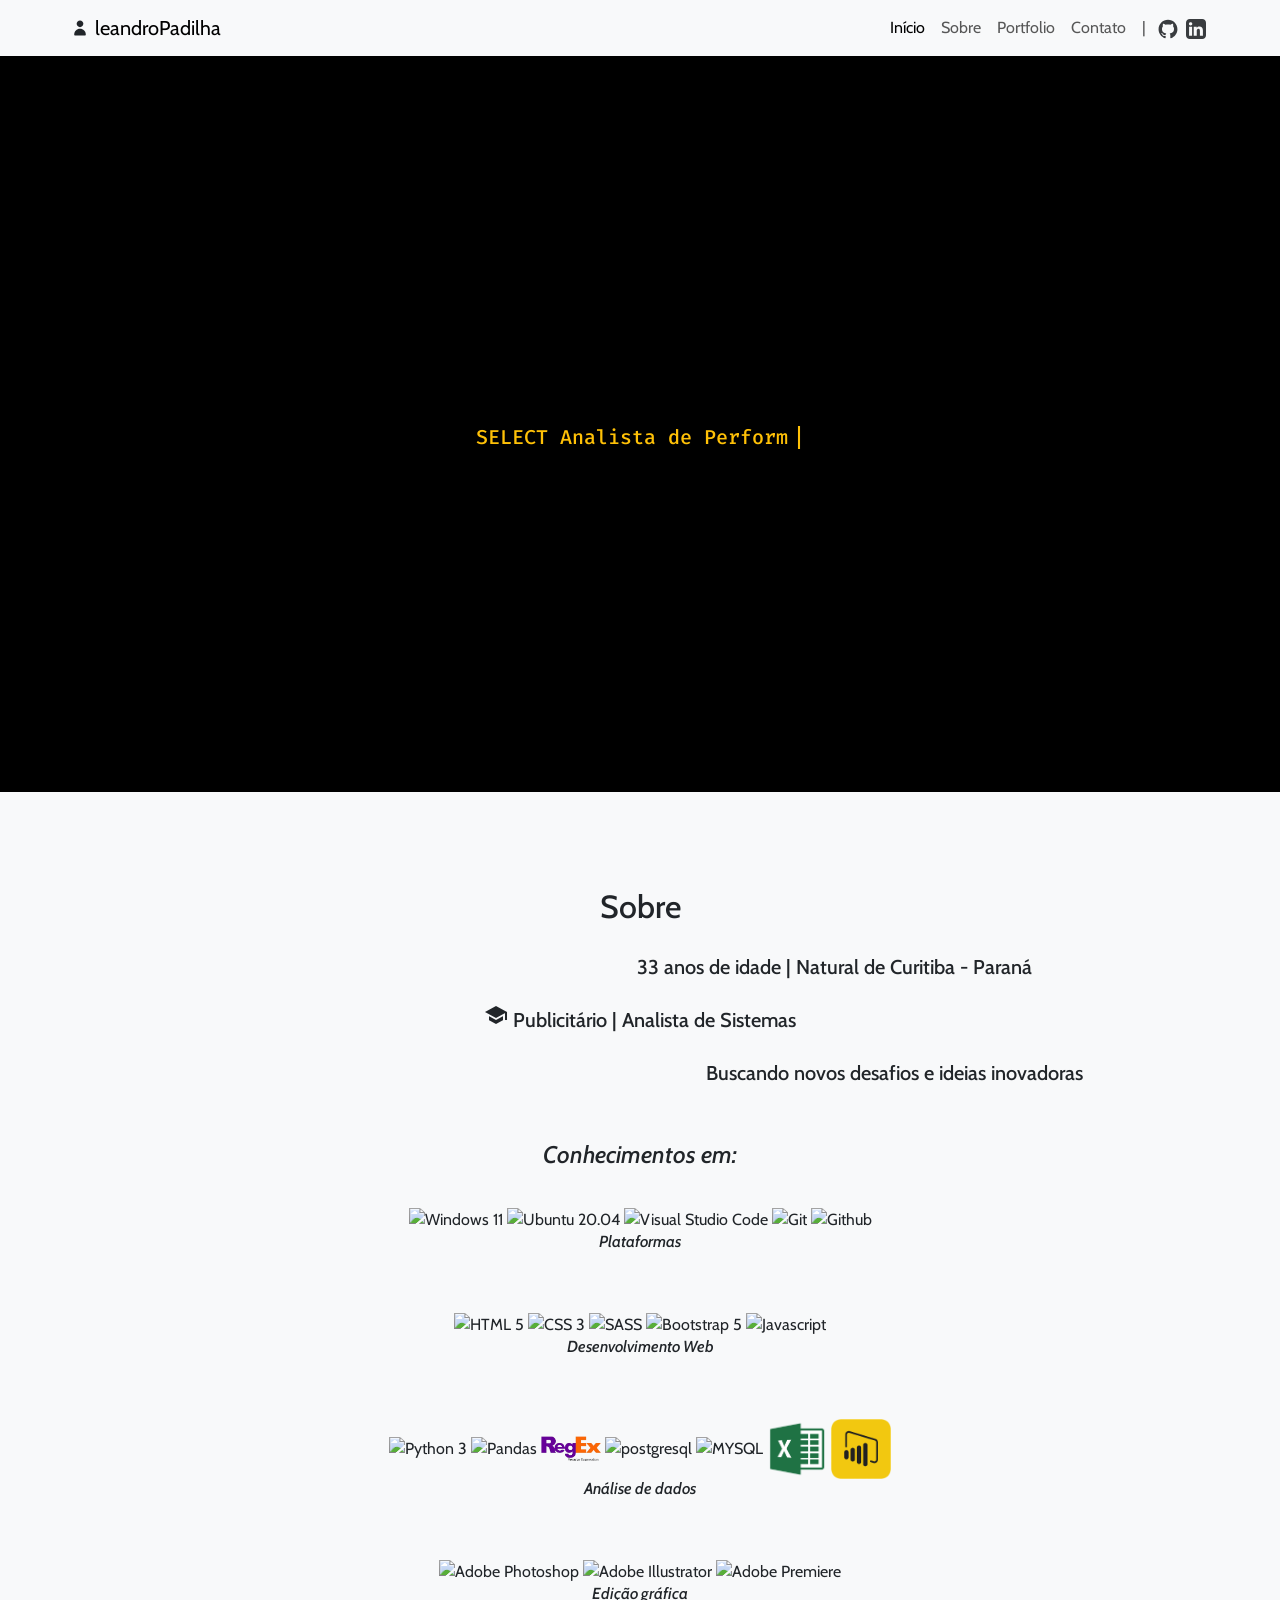
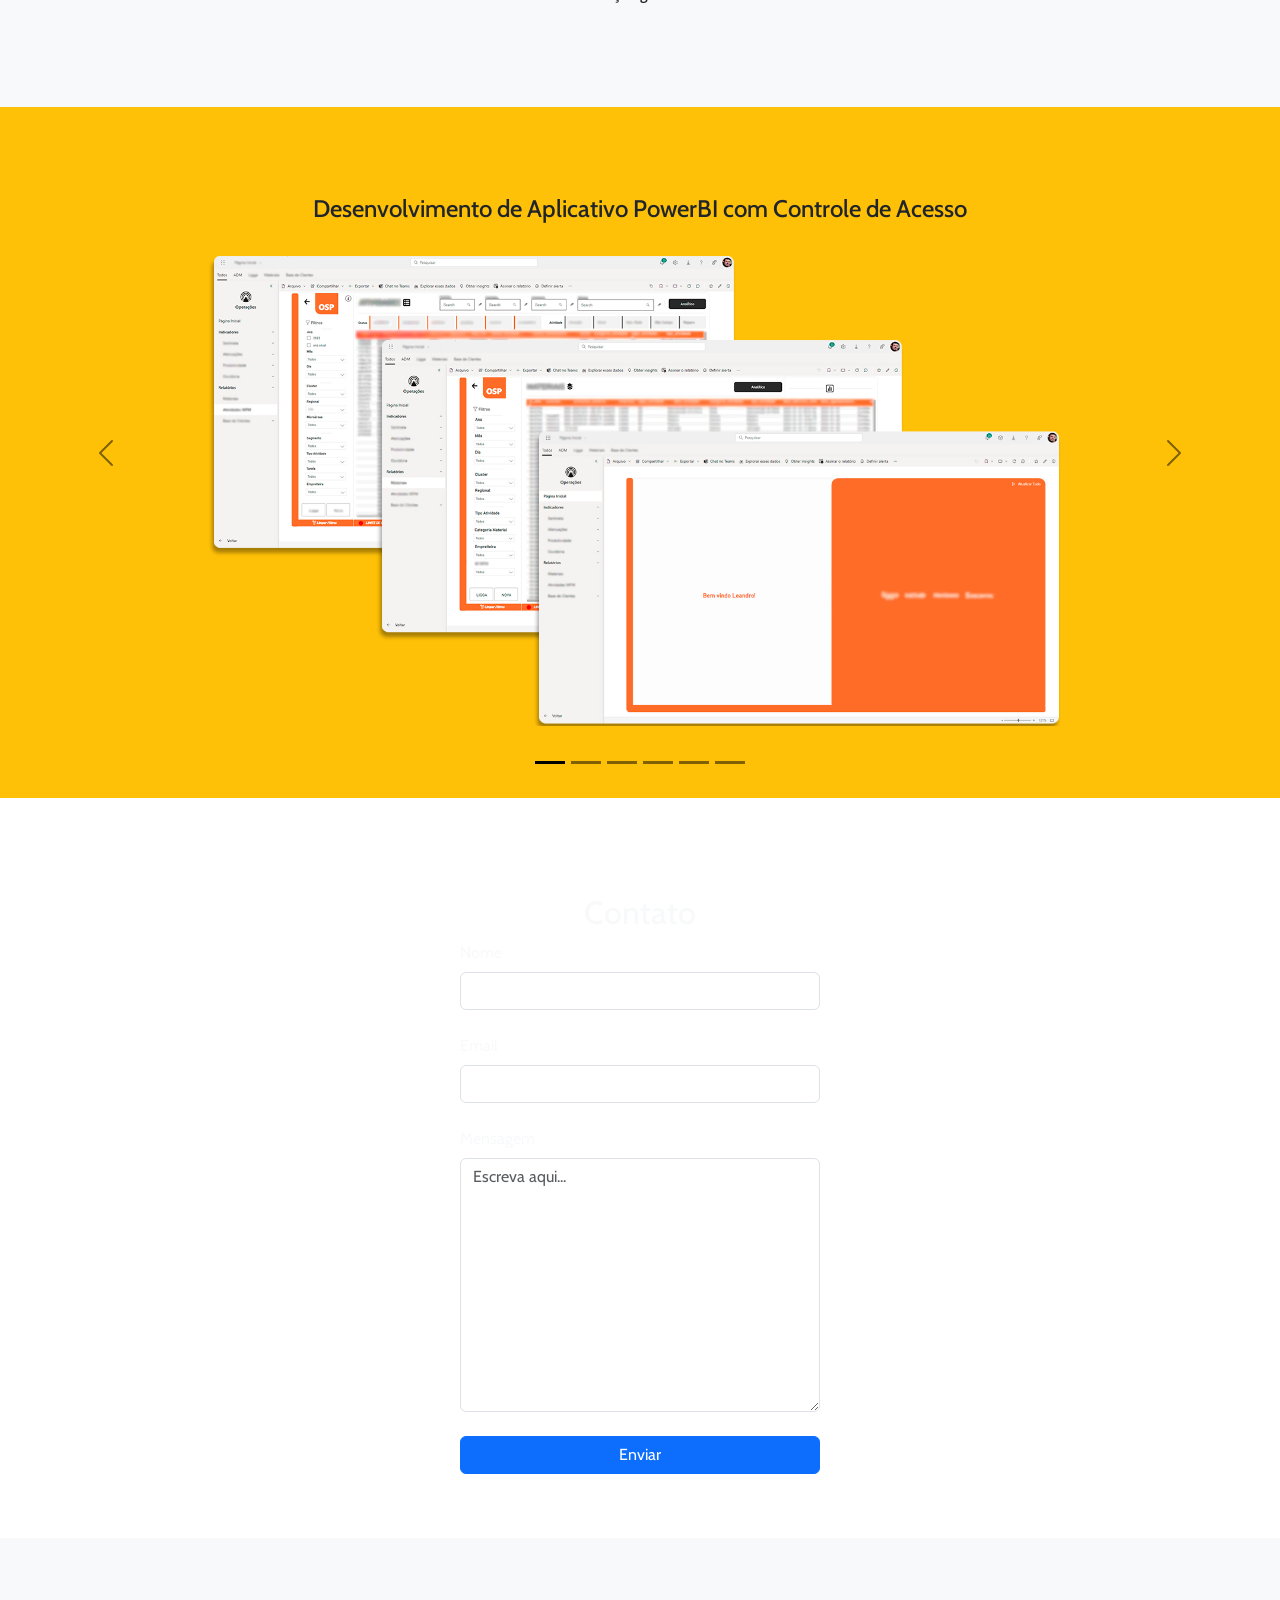
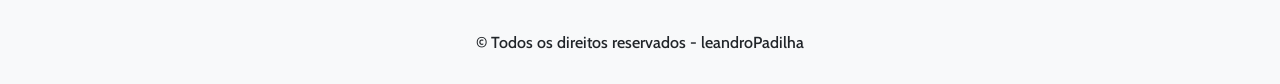
==== index.html @ 6983d87a "first" ====
<!DOCTYPE html>
<html lang="pt-br">

<head>
    <meta charset="UTF-8">
    <meta http-equiv="X-UA-Compatible" content="IE=edge">
    <meta name="viewport" content="width=device-width, initial-scale=1.0">
    <meta name="description" content="Portfolio leandroPadilha">
    <meta name="author" content="leandroPadilha">
    <meta name="keywords" content="portfolio, portfólio, currículo,
            curriculo, tecnologia, ads, análise e desenvolvimento de sistemas">
    <link rel="shortcut icon" href="/src/img/favicon.ico" type="image/x-icon">
    <link rel="stylesheet" href="/css/main.css">
    <link href="https://cdn.jsdelivr.net/npm/bootstrap@5.1.0/dist/css/bootstrap.min.css" rel="stylesheet" integrity="sha384-KyZXEAg3QhqLMpG8r+8fhAXLRk2vvoC2f3B09zVXn8CA5QIVfZOJ3BCsw2P0p/We" crossorigin="anonymous">
    <link href="https://fonts.googleapis.com/icon?family=Material+Icons" rel="stylesheet">
    <title>leandroPadilha</title>

    <!-- Icons -->
    <link rel="stylesheet" href="https://cdn.jsdelivr.net/gh/devicons/devicon@v2.14.0/devicon.min.css">
    <!-- Global site tag (gtag.js) - Google Analytics -->
    <script async src="https://www.googletagmanager.com/gtag/js?id=G-WJ1DZRSESB"></script>
    <script>
        window.dataLayer = window.dataLayer || [];

        function gtag() {
            dataLayer.push(arguments);
        }
        gtag('js', new Date());

        gtag('config', 'G-WJ1DZRSESB');
    </script>
</head>

<body>

    <nav class="container-fluid bg-light fixed-top" id="inicio">
        <div class="container navbar navbar-expand-lg navbar-light
                bg-light">
            <a class="navbar-brand" href="."><img src="/src/img/favicon.svg" class="favicon pb-1"> leandroPadilha</a>
            <button class="navbar-toggler" type="button" data-bs-toggle="collapse" data-bs-target="#navbarNav" aria-controls="navbarNav" aria-expanded="false" aria-label="Toggle navigation">
                    <span class="navbar-toggler-icon"></span>
                </button>
            <div class="collapse navbar-collapse justify-content-end" id="navbarNav">
                <div class="navbar-nav">
                    <ul class="navbar-nav">
                        <li class="nav-item">
                            <a class="nav-item nav-link active" href="#">Início</a>
                        </li>
                        <li class="nav-item">
                            <a class="nav-item nav-link" href="#sobre">Sobre</a>
                        </li>
                        <li class="nav-item">
                            <a class="nav-item nav-link" href="#portfolio">Portfolio</a>
                        </li>
                        <li class="nav-item">
                            <a class="nav-item nav-link" href="#contato">Contato</a>
                        </li>
                        <li class="nav-item">
                            <a class="nav-item nav-link" href="#">|</a>
                        </li>
                        <li class="row nav-item align-items-center">
                            <a class="nav-item nav-link px-3" href="https://github.com/leandrompadilha" target="_blank" class="nav-link text-white"><img src="/src/img/gh.svg" alt=""></a>
                        </li>
                        <li class="row nav-item align-items-center">
                            <a class="nav-item nav-link px-3" href="https://www.linkedin.com/in/leandro-padilha-68237096/" target="_blank" class="nav-link text-white"><img src="/src/img/in.svg" alt=""></a>
                            </a>
                        </li>
                    </ul>

                </div>
            </div>
        </div>
    </nav>

    <main>
        <section class="row align-items-center text-center text-warning bg-black
            p-0 m-0" id="inicio">
            <h1 id="texto">SELECT Analista de Performance FROM Ligga Telecom ... ↓</h1>
        </section>

        <section class="container-fluid bg-light text-center text-body" id="sobre">
            <div class="container py-5 my-5">
                <h2>Sobre</h2>
                <h5>
                    <span class="material-icons mt-3">self_improvement</span> 33 anos de idade | Natural de Curitiba - Paraná
                </h5>
                <h5 class="mt-4">
                    <span class="material-icons">school</span> Publicitário | Analista de Sistemas
                </h5>
                <h5 class="mt-4">
                    <span class="material-icons">local_fire_department</span> Buscando novos desafios e ideias inovadoras
                </h5>
                <div class="pt-5">
                    <h4 class="icones fst-italic">Conhecimentos em:</h4>
                    <img src="https://cdn.jsdelivr.net/gh/devicons/devicon/icons/windows8/windows8-original.svg" id="win" alt="Windows 11" title="Windows 11" />
                    <img src="https://cdn.jsdelivr.net/gh/devicons/devicon/icons/ubuntu/ubuntu-plain.svg" id="ubuntu" alt="Ubuntu 20.04" title="Ubuntu 20.04">
                    <img src="https://cdn.jsdelivr.net/gh/devicons/devicon/icons/vscode/vscode-original.svg" id="vscode" alt="Visual Studio Code" title="Visual
                    Studio Code" />
                    <img src="https://cdn.jsdelivr.net/gh/devicons/devicon/icons/git/git-original.svg" id="git" alt="Git" title="Git" />
                    <img src="https://cdn.jsdelivr.net/gh/devicons/devicon/icons/github/github-original.svg" id="github" alt="Github" title="Github" />
                    <h6 class="icones fst-italic">Plataformas</h6>

                    <br>

                    <img src="https://cdn.jsdelivr.net/gh/devicons/devicon/icons/html5/html5-original.svg" id="html" alt="HTML 5" title="HTML 5" />
                    <img src="https://cdn.jsdelivr.net/gh/devicons/devicon/icons/css3/css3-original.svg" id="css" alt="CSS 3" title="CSS 3" />
                    <img src="https://cdn.jsdelivr.net/gh/devicons/devicon/icons/sass/sass-original.svg" id="sass" alt="SASS" title="SASS" />
                    <img src="https://cdn.jsdelivr.net/gh/devicons/devicon/icons/bootstrap/bootstrap-plain.svg" id="bootstrap" alt="Bootstrap 5" title="Bootstrap 5" />
                    <img src="https://cdn.jsdelivr.net/gh/devicons/devicon/icons/javascript/javascript-original.svg" id="js" alt="Javascript" title="Javascript" />
                    <h6 class="icones fst-italic">Desenvolvimento Web</h6>

                    <br>

                    <img src="https://cdn.jsdelivr.net/gh/devicons/devicon/icons/python/python-original.svg" id="python" alt="Python 3" title="Python 3" />
                    <img src="https://cdn.jsdelivr.net/gh/devicons/devicon/icons/pandas/pandas-original-wordmark.svg" id="pandas" alt="Pandas" title="Pandas" />
                    <img src="/src/img/regex.png" id="ps" alt="Regex" title="Regex" />
                    <img src="https://cdn.jsdelivr.net/gh/devicons/devicon@latest/icons/postgresql/postgresql-plain-wordmark.svg" id="postgresql" alt="postgresql" title="Postgresql"/>
                    <img src="https://cdn.jsdelivr.net/gh/devicons/devicon@latest/icons/mysql/mysql-plain-wordmark.svg" id="mysql" alt="MYSQL" title="MySQL"/>
                    <img src="/src/img/excel.png" id="ps" alt="Excel" title="Excel" />
                    <img src="/src/img/powerbi.png" id="ps" alt="Power BI" title="Power BI" />
                    <h6 class="icones fst-italic">Análise de dados</h6>

                    <br>

                    <img src="https://cdn.jsdelivr.net/gh/devicons/devicon/icons/photoshop/photoshop-plain.svg" id="ps" alt="Adobe Photoshop" title="Adobe Photoshop" />
                    <img src="https://cdn.jsdelivr.net/gh/devicons/devicon/icons/illustrator/illustrator-plain.svg" id="ai" alt="Adobe Illustrator" title="Adobe
                    Illustrator" />
                    <img src="https://cdn.jsdelivr.net/gh/devicons/devicon/icons/premierepro/premierepro-plain.svg" id="pr" alt="Adobe Premiere" title="Adobe Premiere" />
                    <h6 class="icones fst-italic">Edição gráfica</h6>
                </div>
            </div>
        </section>

        <section class="container-fluid bg-warning text-body" id="portfolio">
            <div id="carouselExampleDark" class="carousel carousel-dark slide
                my-2" data-bs-ride="carousel">
                <div class="carousel-indicators align-bottom h-auto">
                    <button type="button" data-bs-target="#carouselExampleDark" data-bs-slide-to="0" class="active" aria-current="true" aria-label="Slide 1"></button>
                    <button type="button" data-bs-target="#carouselExampleDark" data-bs-slide-to="1" aria-label="Slide 2"></button>
                    <button type="button" data-bs-target="#carouselExampleDark" data-bs-slide-to="2" aria-label="Slide 3"></button>
                    <button type="button" data-bs-target="#carouselExampleDark" data-bs-slide-to="3" aria-label="Slide 4"></button>
                    <button type="button" data-bs-target="#carouselExampleDark" data-bs-slide-to="4" aria-label="Slide 5"></button>
                    <button type="button" data-bs-target="#carouselExampleDark" data-bs-slide-to="5" aria-label="Slide 6"></button>
                </div>

                <div class="carousel-inner text-center">

                    <div class="carousel-item active" data-bs-interval="20000">​
                        <div class="banner pb-4 pt-5 mt-2">
                            <h4>Desenvolvimento de Aplicativo PowerBI com Controle de Acesso</h4>
                        </div>
                        <div class="d-block pb-5">
                            <img src="/src/carousel/01.png" class="img-fluid
                                pb-3 px-5" alt="python">
                        </div>
                    </div>

                    <div class="carousel-item" data-bs-interval="20000">​
                        <div class="banner pb-4 pt-5 mt-2">
                            <h4>Mapeamento e Identificação de Anomalias</h4>
                        </div>
                        <div class="d-block pb-5">
                            <img src="/src/carousel/02.png" class="img-fluid
                                pb-3 px-5" alt="python">
                        </div>
                    </div>

                    <div class="carousel-item" data-bs-interval="20000">​
                        <div class="banner pb-4 pt-5 mt-2">
                            <h4>Análises Detalhadas e Individualizadas de Desempenho</h4>
                        </div>
                        <div class="d-block pb-5">
                            <img src="/src/carousel/04.png" class="img-fluid
                                pb-3 px-5" alt="python">
                        </div>
                    </div>

                    <div class="carousel-item" data-bs-interval="20000">​
                        <div class="banner pb-4 pt-5 mt-2">
                            <h4>Monitoramento Diário de Indicadores Chave</h4>
                        </div>
                        <div class="d-block pb-5">
                            <img src="/src/carousel/05.png" class="img-fluid
                                pb-3 px-5" alt="python">
                        </div>
                    </div>

                    <div class="carousel-item" data-bs-interval="20000">​
                        <div class="banner pb-4 pt-5 mt-2">
                            <h4>Acompanhamento Temporal da Evolução dos Dados</h4>
                        </div>
                        <div class="d-block pb-5">
                            <img src="/src/carousel/06.png" class="img-fluid
                                pb-3 px-5" alt="python">
                        </div>
                    </div>


                    <div class="carousel-item" data-bs-interval="20000">​
                        <div class="banner pb-4 pt-5 mt-2">
                            <h4>Instruções e Treinamento para os Usuários</h4>
                        </div>
                        <div class="d-block pb-5">
                            <img src="/src/carousel/03.png" class="img-fluid
                                pb-3 px-5" alt="python">
                        </div>
                    </div>

                    <button class="carousel-control-prev" type="button" data-bs-target="#carouselExampleDark" data-bs-slide="prev">
                    <span class="carousel-control-prev-icon" aria-hidden="true"></span>
                    <span class="visually-hidden">Previous</span>
                </button>
                    <button class="carousel-control-next" type="button" data-bs-target="#carouselExampleDark" data-bs-slide="next">
                    <span class="carousel-control-next-icon" aria-hidden="true"></span>
                    <span class="visually-hidden">Next</span>
                </button>
                </div>
        </section>
    </main>

    <footer>
        <section class="container-fluid bg-body text-light h-100" id="contato">
            <div class="container mt-5 pt-5 mb-3 pb-5">
                <h2 class="text-center">Contato</h2>
                <div class="row form-group text-light">
                    <form action="https://formsubmit.co/leandromagalhaespadilha@hotmail.com" method="POST">
                        <label for="validationCustom01">Nome</label>
                        <input class="form-control mb-4" type="text" name="nome" id="validationCustom01" required>
                        <label for="email">Email</label>
                        <input class="form-control mb-4" type="email" name="email" id="email" required>
                        <label for="message">Mensagem</label>
                        <textarea class="form-control" name="message" placeholder="Escreva aqui..." required id="message" cols="30" rows="10"></textarea>
                        <input type="hidden" name="_next" value="https://leandrompadilha.github.io/obrigado">
                        <button class="col-12 text-center btn btn-primary mt-4" type="submit">Enviar</button>
                    </form>
                </div>
            </div>
        </section>

        <section class="container-fluid bg-light text-body m-0 p-0" id="redes">
            <div class="container text-center pt-5">
                <a class="px-1" href="https://github.com/leandrompadilha" target="_blank" class="nav-link text-white"><img src="https://cdn.jsdelivr.net/gh/devicons/devicon/icons/github/github-original.svg" alt=""></a>
                <a class="px-1" href="https://www.linkedin.com/in/leandro-padilha-68237096/" target="_blank" class="nav-link text-white"><img src="https://cdn.jsdelivr.net/gh/devicons/devicon/icons/linkedin/linkedin-original.svg" alt=""></a>

                <h6 class="pt-3">© Todos os direitos reservados - leandroPadilha</h6>
            </div>
        </section>

        <section class="container-fluid comments bg-light pt-4">
            <div class="container" id="disqus_thread"></div>
        </section>
    </footer>

    <script>
        (function() { // DON'T EDIT BELOW THIS LINE
            var d = document,
                s = d.createElement('script');
            s.src = 'https://https-leandrompadilha-github-io.disqus.com/embed.js';
            s.setAttribute('data-timestamp', +new Date());
            (d.head || d.body).appendChild(s);
        })();
    </script>
    <noscript>Please enable JavaScript to view the <a
                href="https://disqus.com/?ref_noscript">comments powered by Disqus.</a></noscript>
    <script src="/js/index.js"></script>
    <script src="https://cdn.jsdelivr.net/npm/@popperjs/core@2.9.2/dist/umd/popper.min.js" integrity="sha384-IQsoLXl5PILFhosVNubq5LC7Qb9DXgDA9i+tQ8Zj3iwWAwPtgFTxbJ8NT4GN1R8p" crossorigin="anonymous"></script>
    <script src="https://cdn.jsdelivr.net/npm/bootstrap@5.0.2/dist/js/bootstrap.min.js" integrity="sha384-cVKIPhGWiC2Al4u+LWgxfKTRIcfu0JTxR+EQDz/bgldoEyl4H0zUF0QKbrJ0EcQF" crossorigin="anonymous"></script>
</body>

</html>
---- css/main.css ----
@import url("https://fonts.googleapis.com/css2?family=Cabin&family=Fira+Code:wght@700&display=swap");
* {
  margin: 0;
  padding: 0;
  border: 0;
  font-family: 'Cabin', sans-serif;
  scroll-behavior: smooth;
  overflow-x: hidden;
}

nav {
  min-width: 32px;
}

nav .favicon {
  width: 20px;
}

nav img {
  width: 20px;
}

main #inicio {
  width: 100vw;
  height: 98%;
  -o-object-fit: cover;
     object-fit: cover;
  background-attachment: fixed;
  top: 0;
  position: fixed;
  z-index: -999;
}

main #inicio h1 {
  font-family: 'Fira Code', Courier, monospace;
  font-size: 20px;
}

main #inicio h1::after {
  content: '|';
  margin-left: 5px;
  opacity: 1;
  -webkit-animation: blink .7s infinite;
          animation: blink .7s infinite;
}

@-webkit-keyframes blink {
  0%,
  100% {
    opacity: 1;
  }
  50% {
    opacity: 0;
  }
}

@keyframes blink {
  0%,
  100% {
    opacity: 1;
  }
  50% {
    opacity: 0;
  }
}

main #sobre {
  margin-top: 88vh;
  height: -webkit-max-content;
  height: -moz-max-content;
  height: max-content;
  min-width: 320px;
}

@media (max-width: 754px) {
  main #sobre {
    margin-top: 80vh;
  }
}

main #sobre img {
  width: 60px;
  padding-top: 30px;
}

main #sobre img:hover {
  width: 50px;
}

@media (max-width: 754px) {
  main #sobre img {
    width: 40px;
  }
  main #sobre img:hover {
    width: 35px;
  }
}

main #portfolio {
  min-width: 320px;
  height: -webkit-max-content;
  height: -moz-max-content;
  height: max-content;
}

main #portfolio .img-fluid {
  width: 75vw;
}

main #portfolio p {
  text-decoration: none;
  font-family: 'Cabin', Courier, monospace;
  font-weight: 700;
  color: #212529;
}

main #portfolio .banner img {
  height: 60px;
}

@media (max-width: 754px) {
  main #portfolio .banner img {
    height: 40px;
  }
  main #portfolio h2 {
    font-size: 20px;
  }
  main #portfolio a,
  main #portfolio p {
    font-size: 12px;
  }
}

footer #contato .container {
  min-width: 320px;
  width: 30vw;
}

footer #redes {
  min-width: 320px;
}

footer #redes a {
  display: inline-block;
}

footer #redes img {
  height: 37px;
}

#obrigado .obr {
  padding-top: 45vh;
}

#obrigado button {
  width: 100px;
}

.teste {
  height: 1080px;
}
/*# sourceMappingURL=main.css.map */
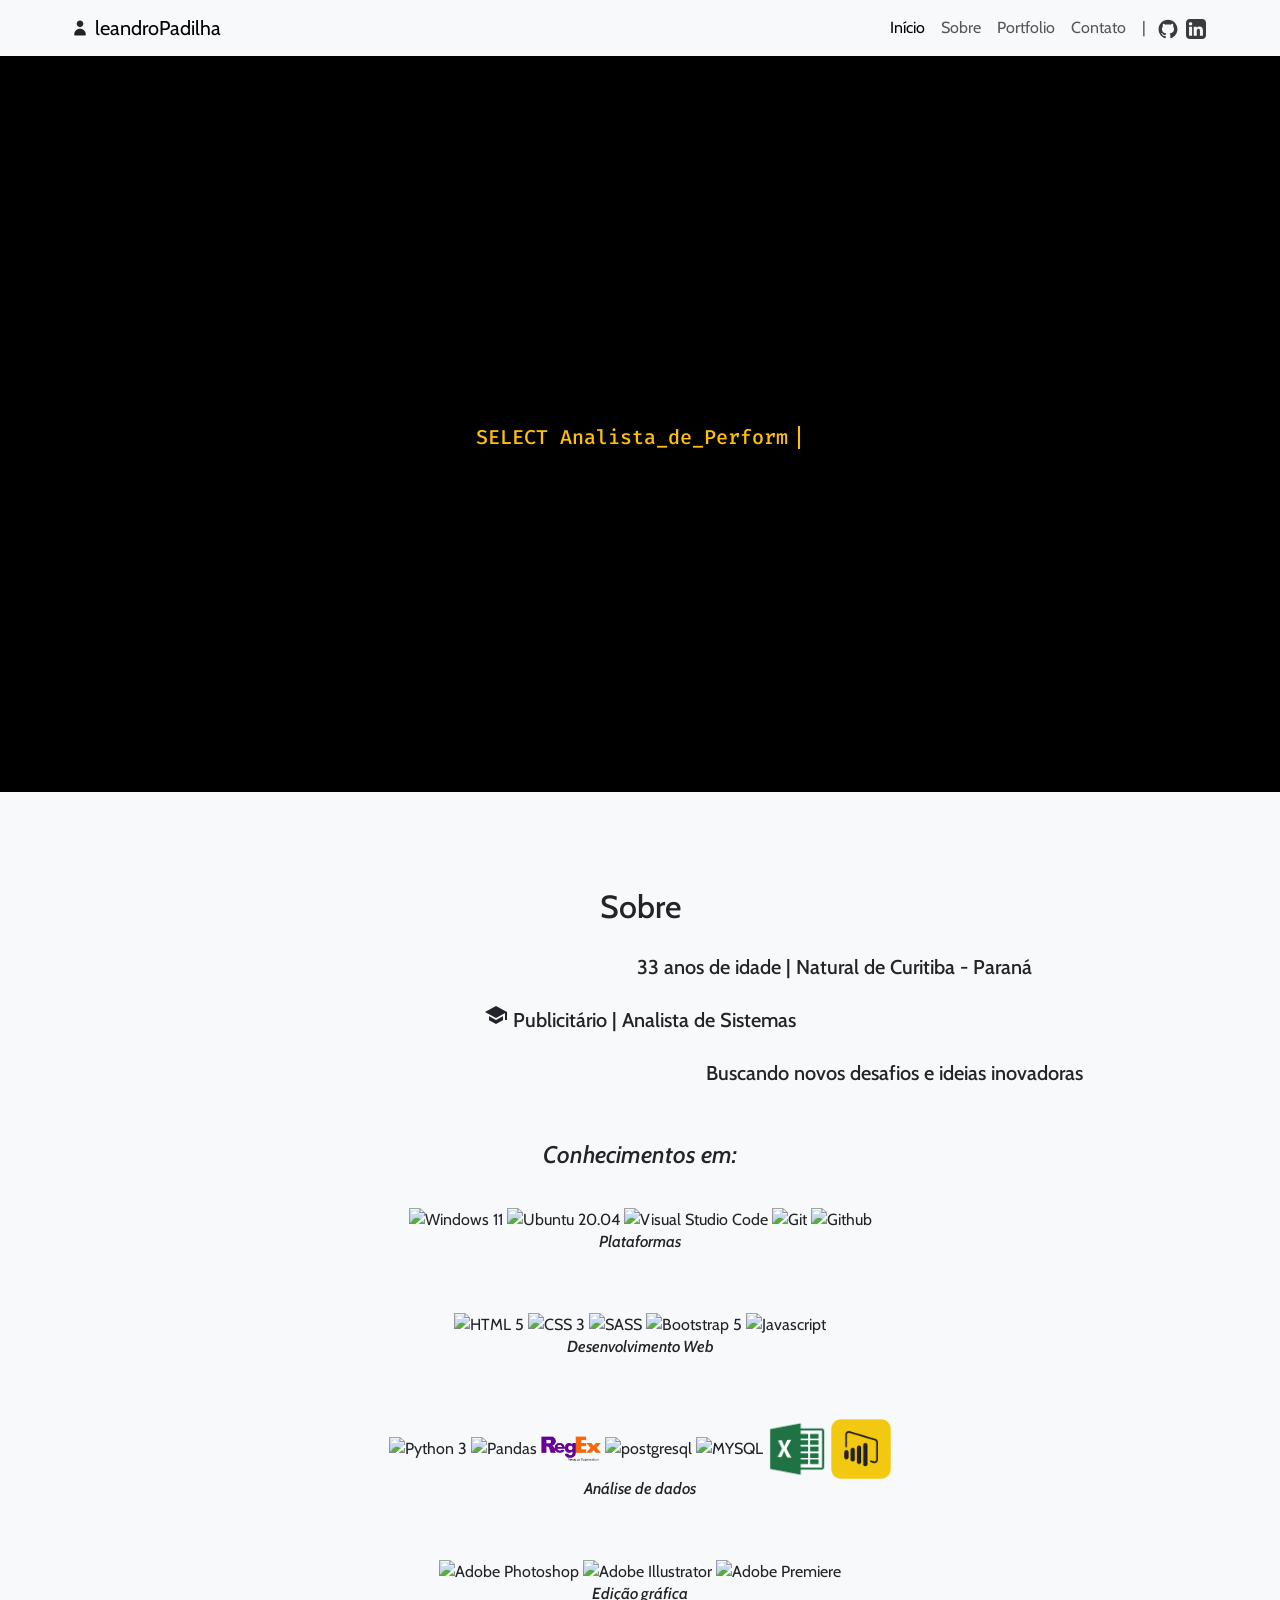
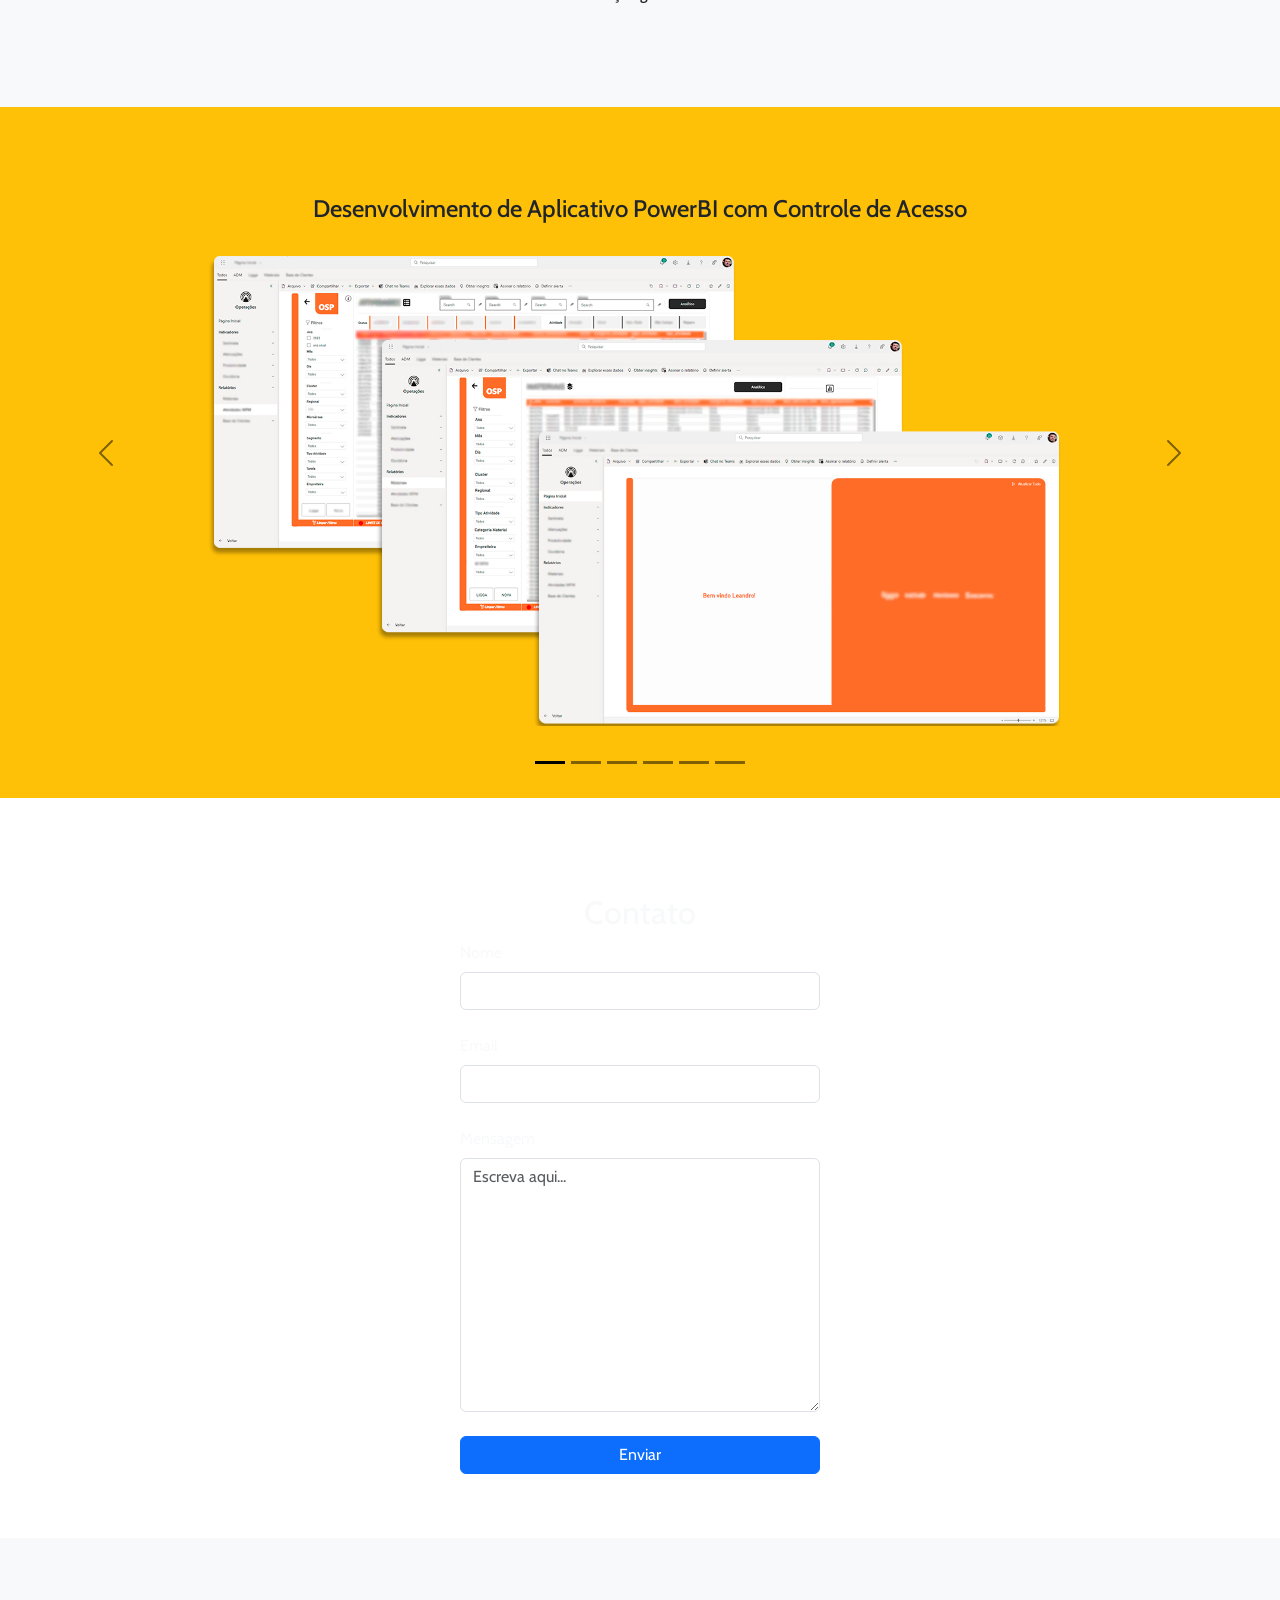
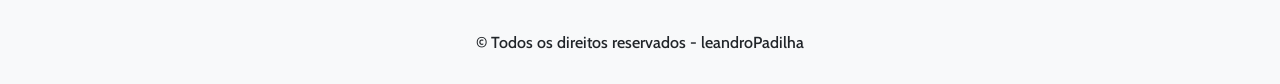
==== commit 81ba4d0e: "second" ====
--- a/index.html
+++ b/index.html
@@ -75,7 +75,7 @@
     <main>
         <section class="row align-items-center text-center text-warning bg-black
             p-0 m-0" id="inicio">
-            <h1 id="texto">SELECT Analista de Performance FROM Ligga Telecom ... ↓</h1>
+            <h1 id="texto">SELECT Analista_de_Performance FROM Ligga_Telecom WHERE name = 'Leandro Padilha' ↓</h1>
         </section>
 
         <section class="container-fluid bg-light text-center text-body" id="sobre">
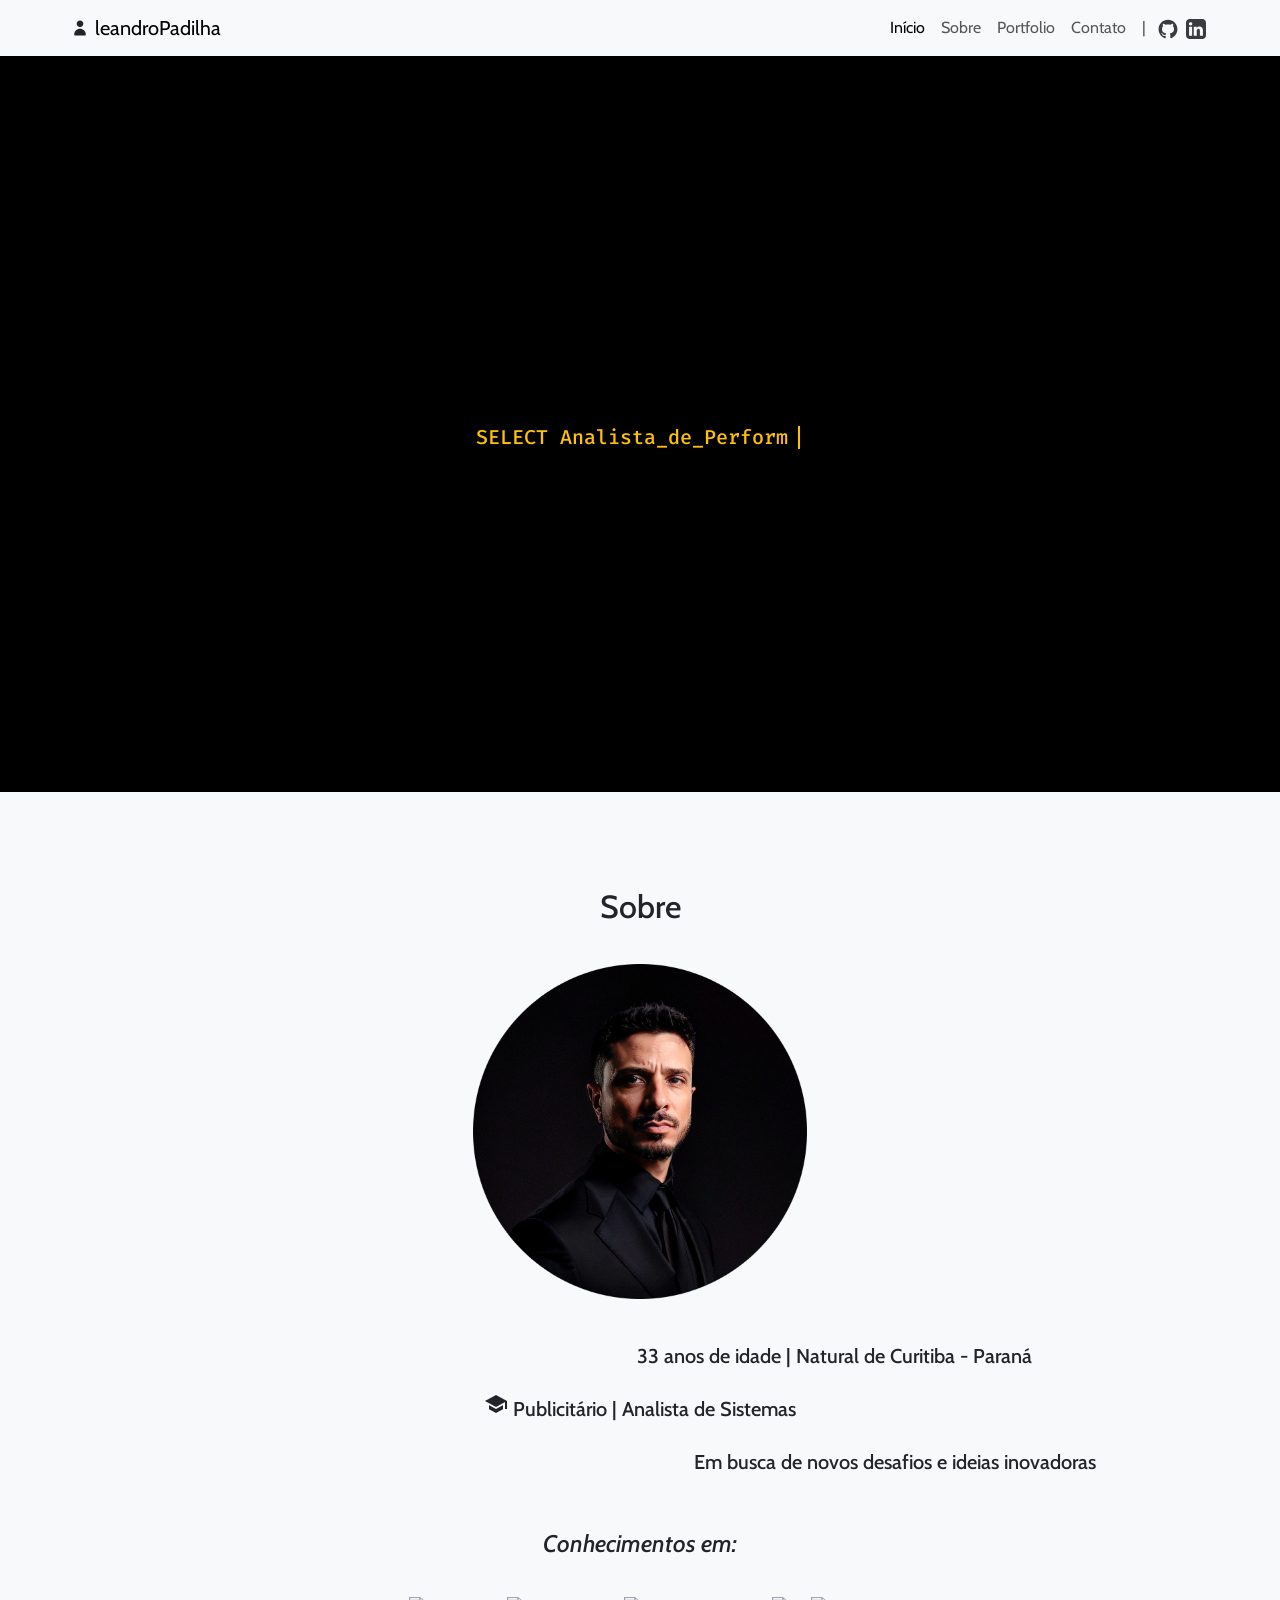
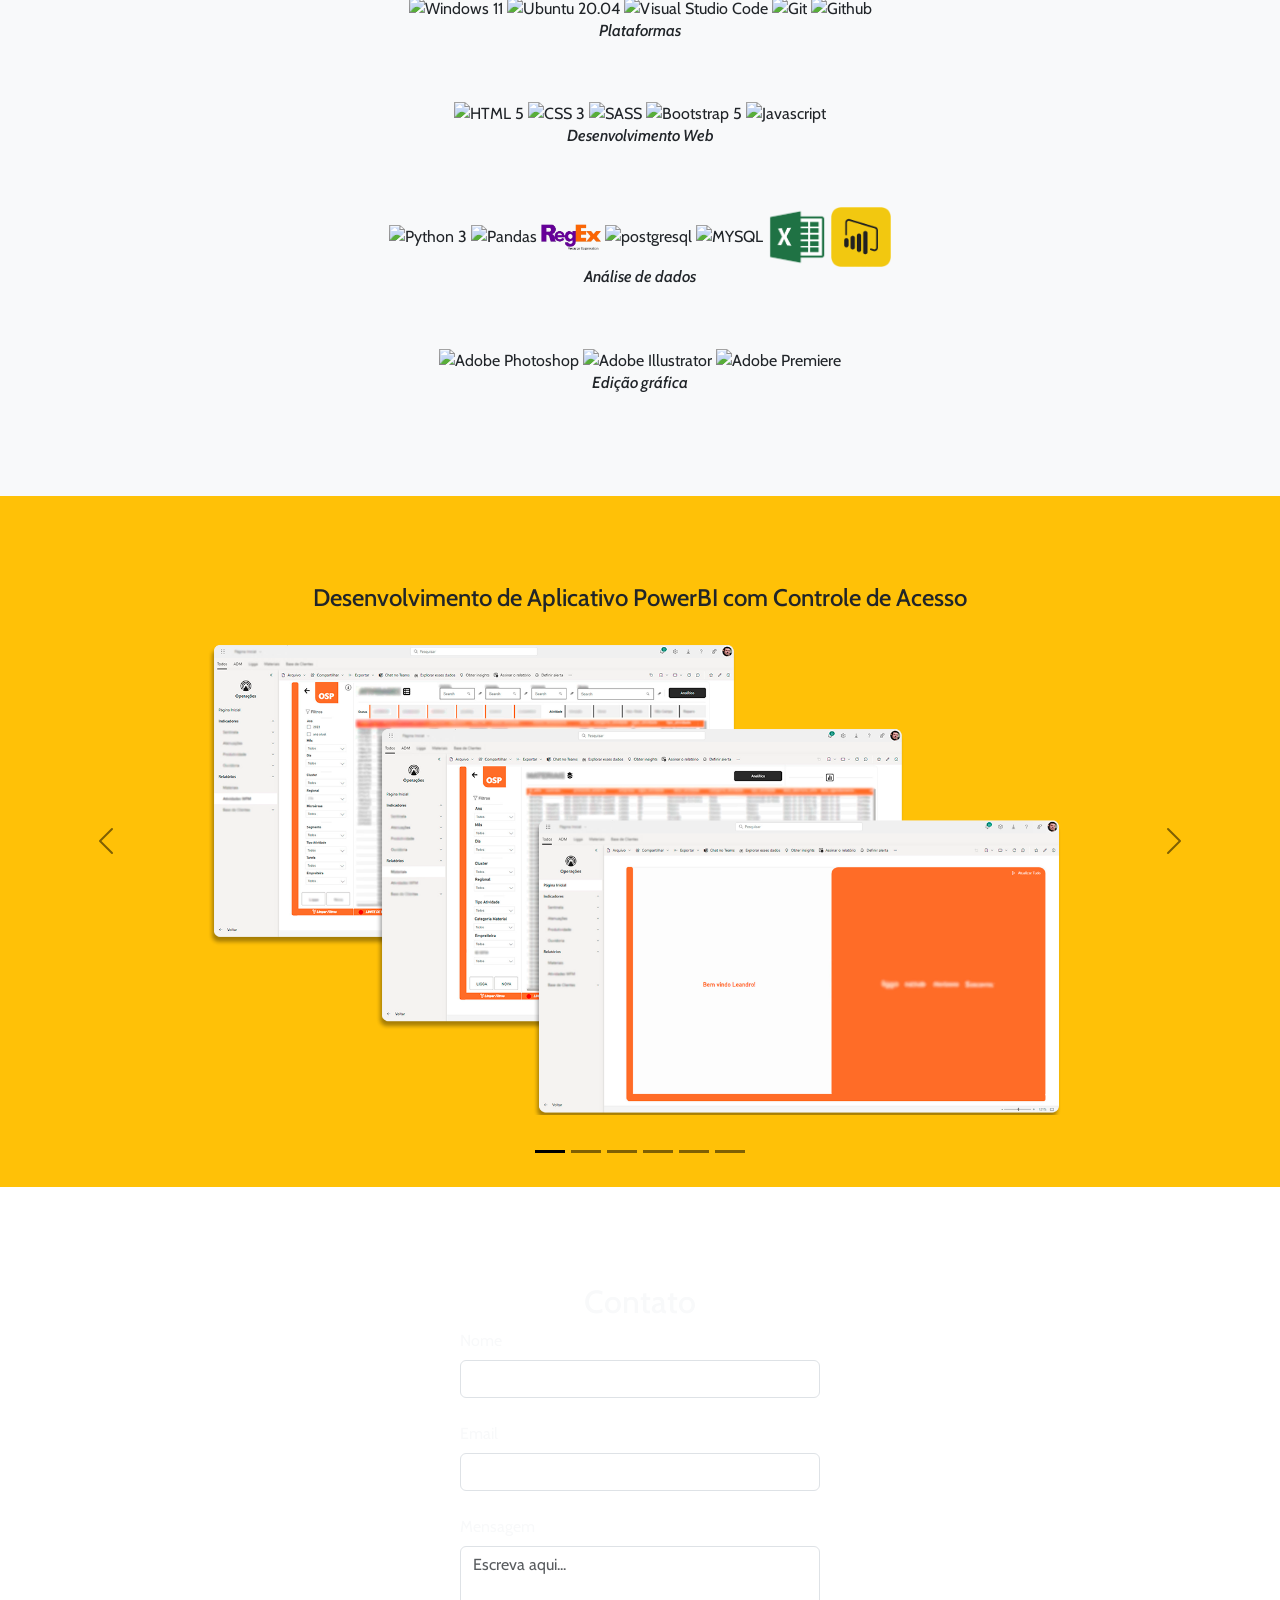
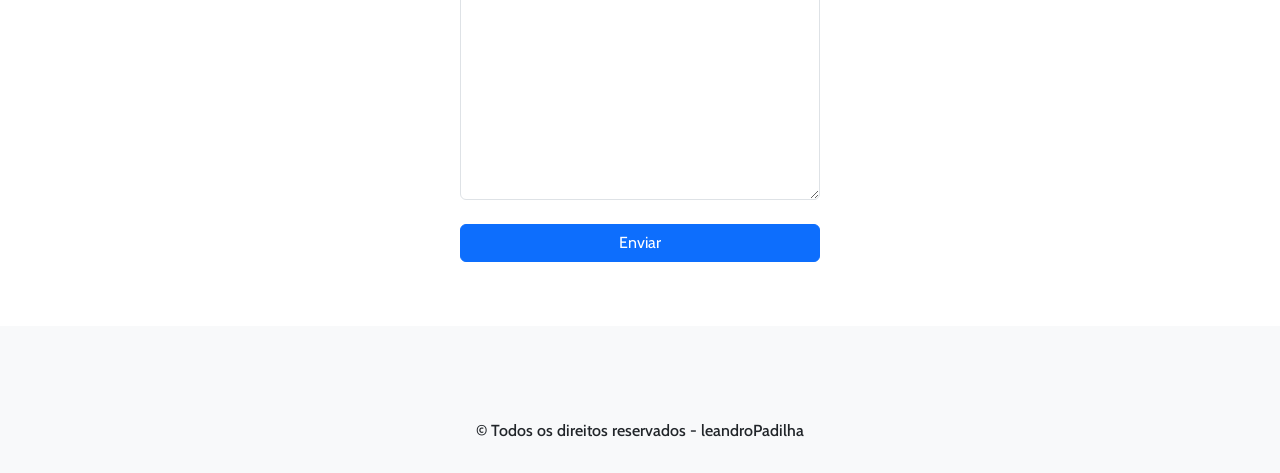
==== commit 39dd63e0: "picture" ====
--- a/index.html
+++ b/index.html
@@ -81,6 +81,9 @@
         <section class="container-fluid bg-light text-center text-body" id="sobre">
             <div class="container py-5 my-5">
                 <h2>Sobre</h2>
+                </h5>
+                <img src="/src/img/perfil.png" alt="Foto de Leandro Padilha" style="width: 30%; max-width: none;">
+                <div class="pt-4">
                 <h5>
                     <span class="material-icons mt-3">self_improvement</span> 33 anos de idade | Natural de Curitiba - Paraná
                 </h5>
@@ -88,7 +91,7 @@
                     <span class="material-icons">school</span> Publicitário | Analista de Sistemas
                 </h5>
                 <h5 class="mt-4">
-                    <span class="material-icons">local_fire_department</span> Buscando novos desafios e ideias inovadoras
+                    <span class="material-icons">local_fire_department</span> Em busca de novos desafios e ideias inovadoras
                 </h5>
                 <div class="pt-5">
                     <h4 class="icones fst-italic">Conhecimentos em:</h4>
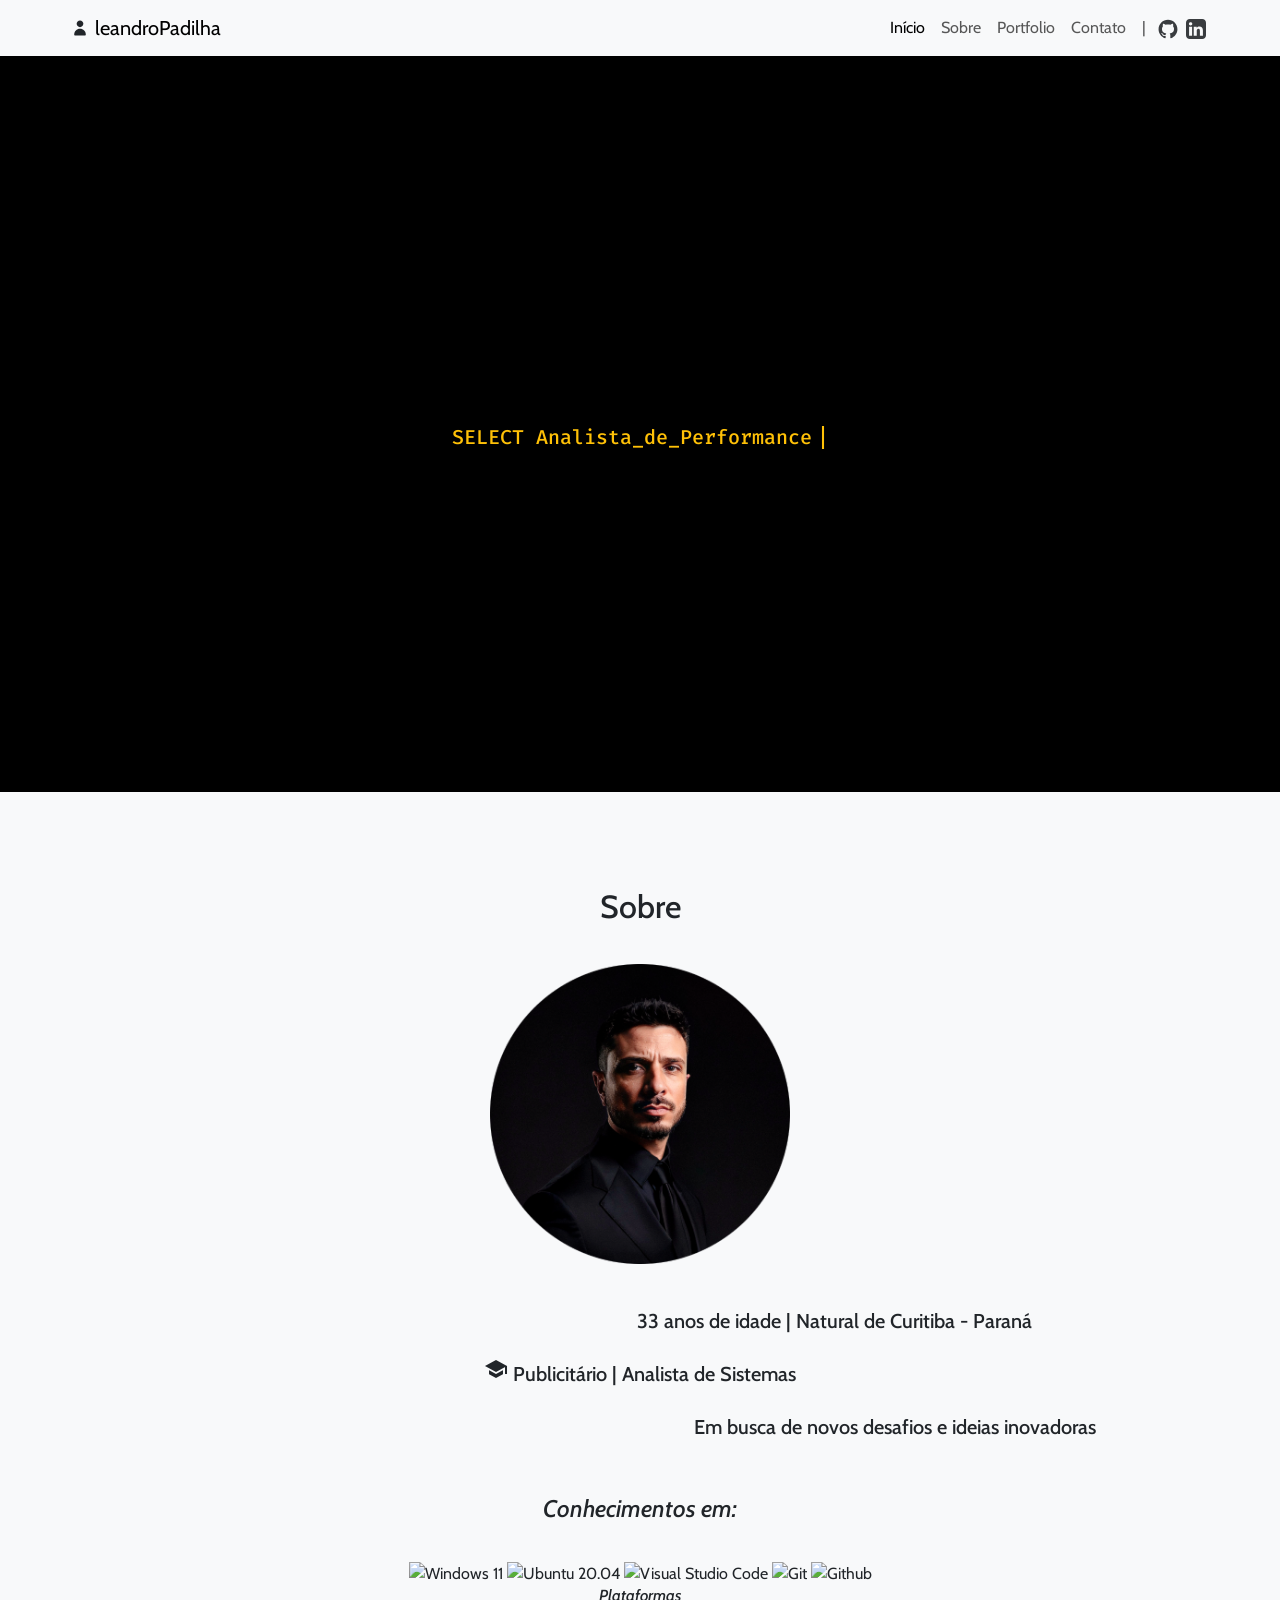
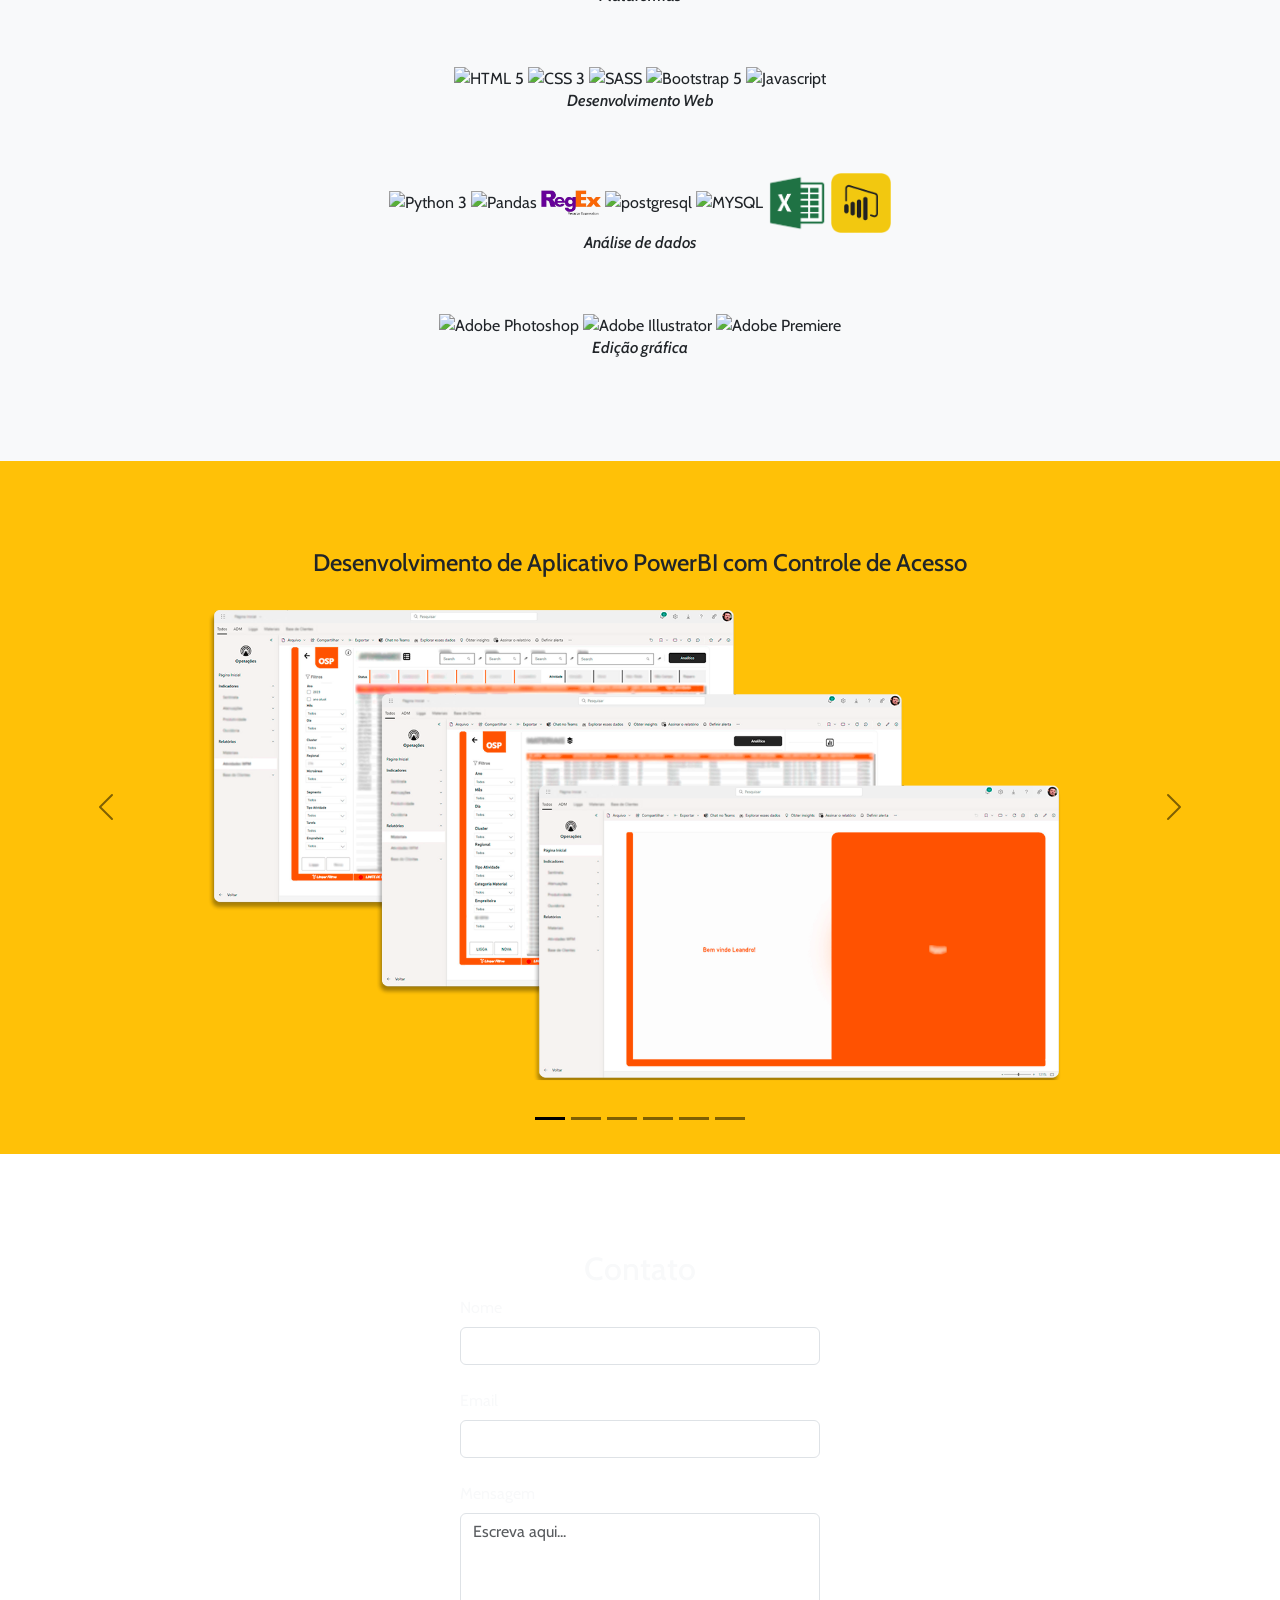
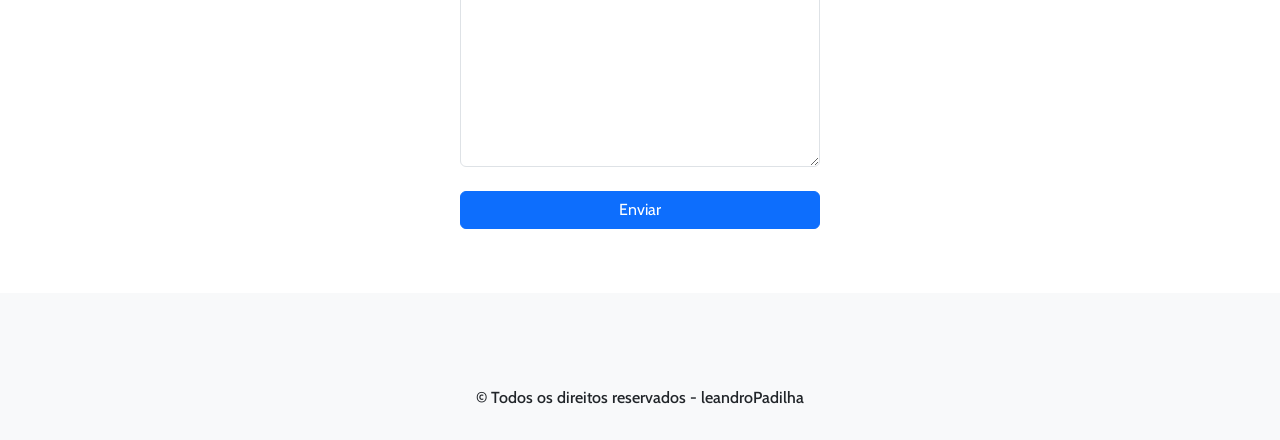
==== commit 7d1b5fc2: "size img2" ====
--- a/index.html
+++ b/index.html
@@ -82,7 +82,7 @@
             <div class="container py-5 my-5">
                 <h2>Sobre</h2>
                 </h5>
-                <img src="/src/img/perfil.png" alt="Foto de Leandro Padilha" style="width: 30%; max-width: none;">
+                <img src="/src/img/perfil.png" alt="Foto de Leandro Padilha" style="width: 300px; max-width: none;">
                 <div class="pt-4">
                 <h5>
                     <span class="material-icons mt-3">self_improvement</span> 33 anos de idade | Natural de Curitiba - Paraná
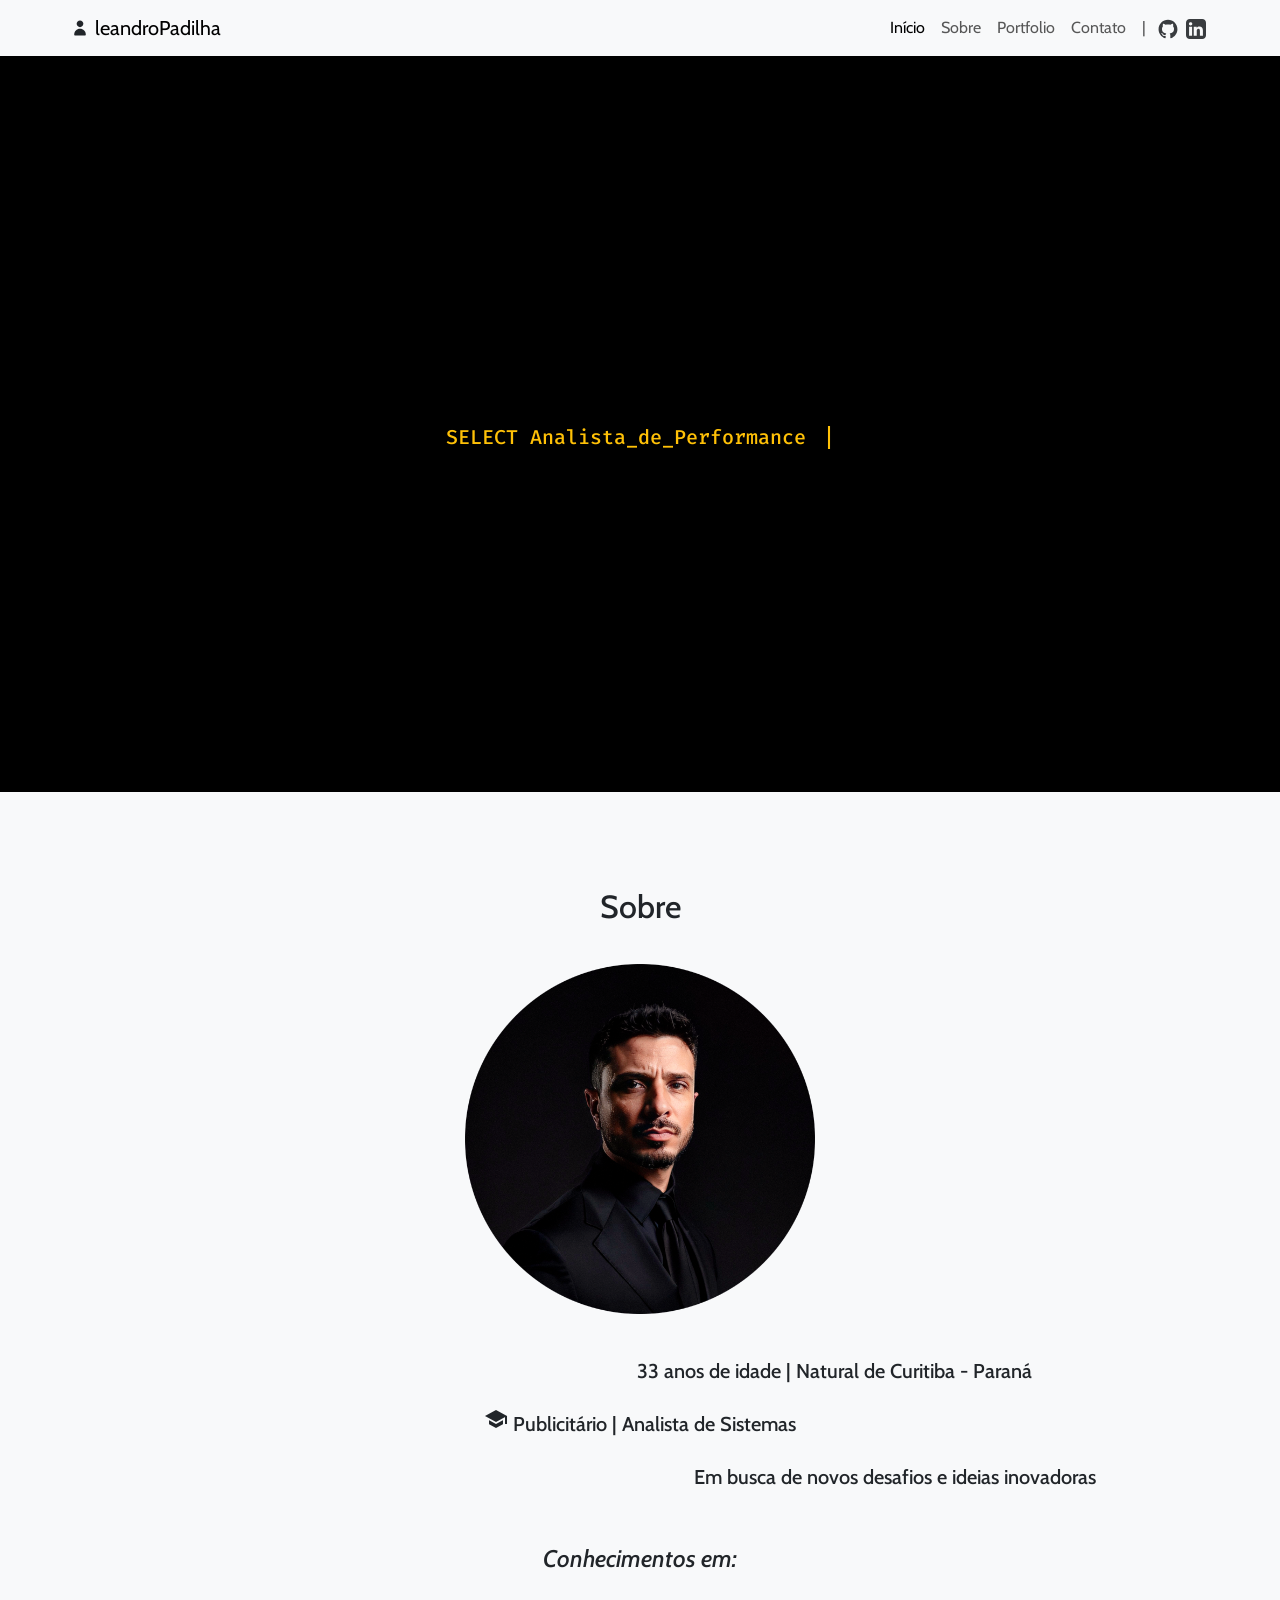
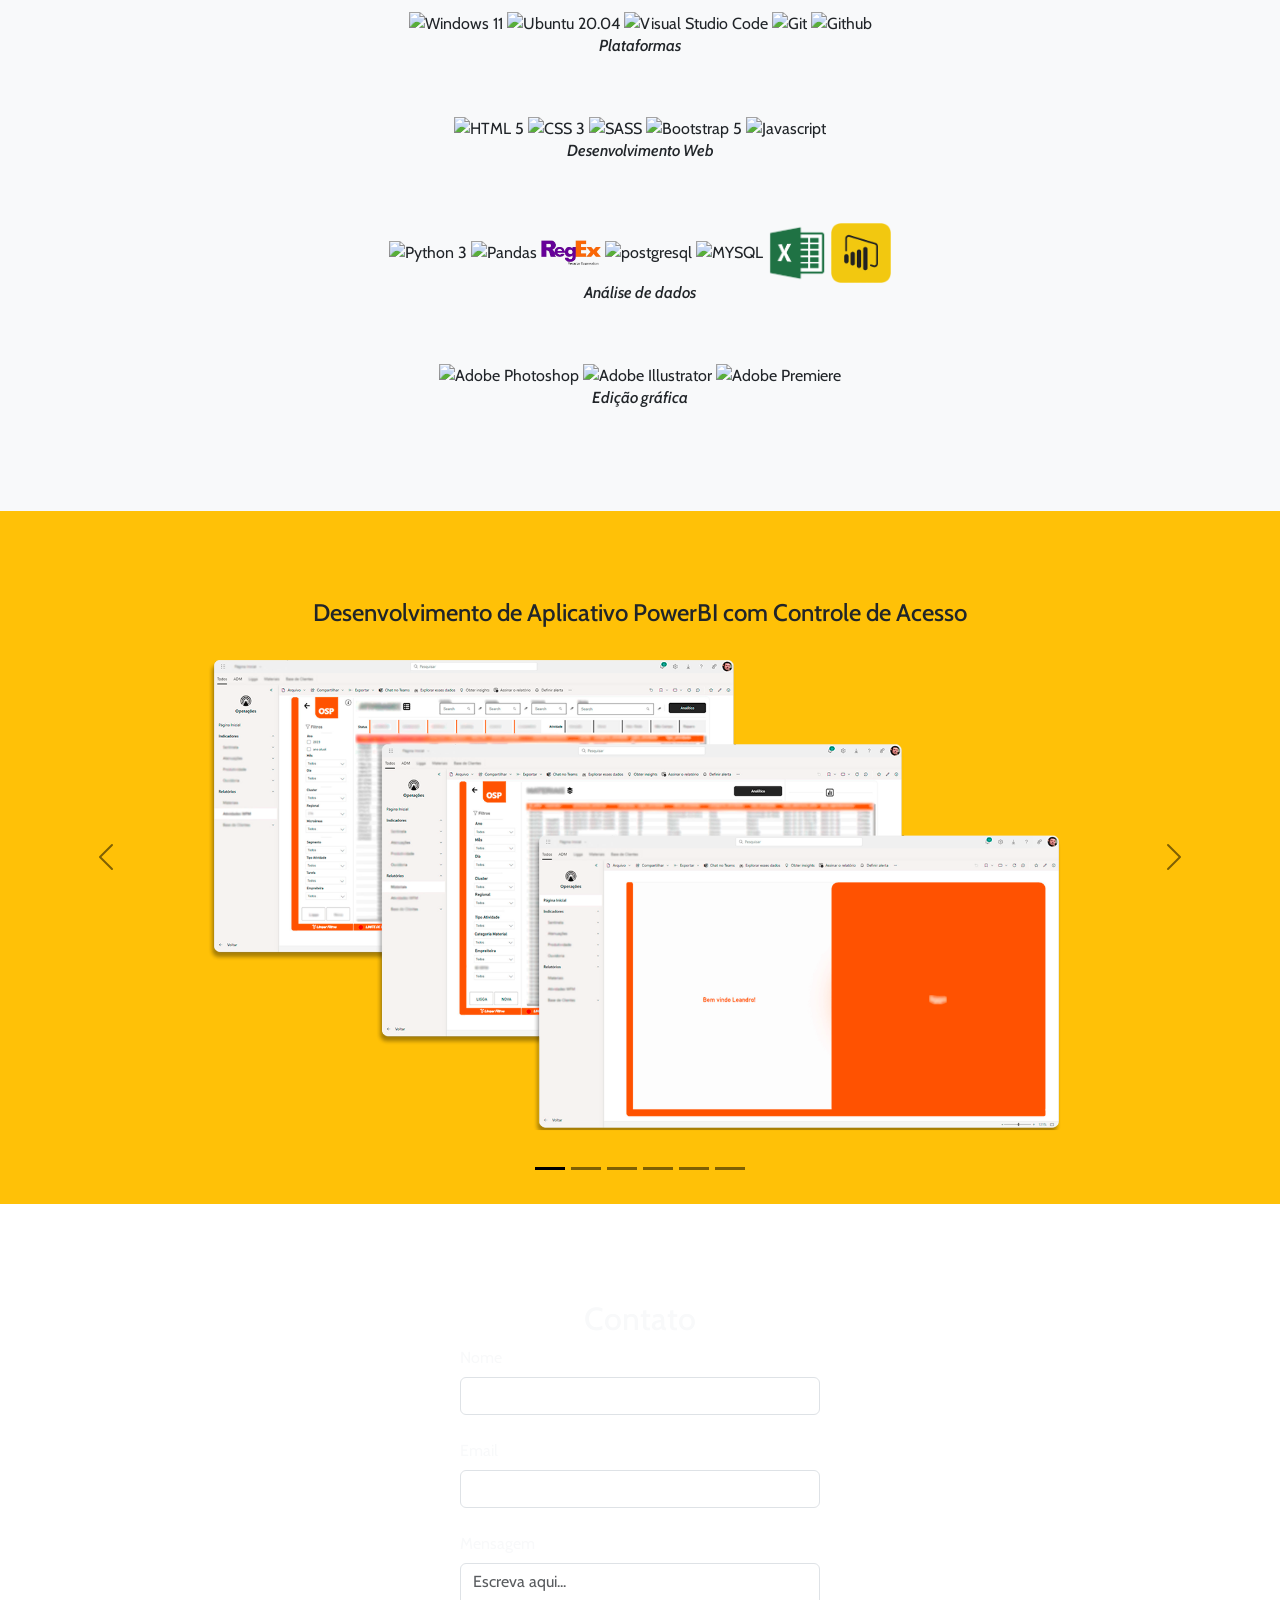
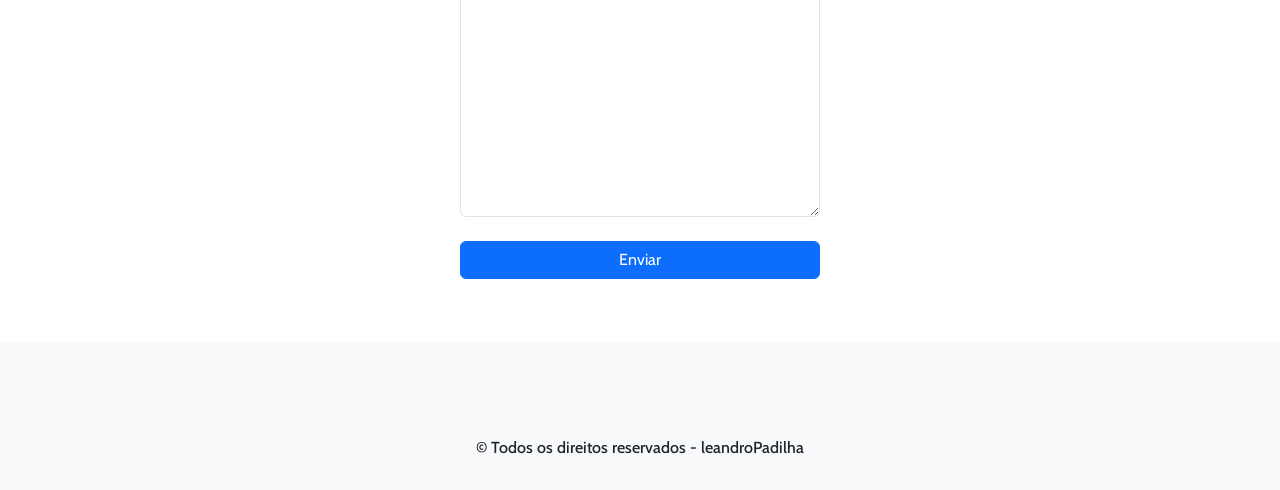
==== commit 2744f83b: "size img3" ====
--- a/index.html
+++ b/index.html
@@ -82,7 +82,7 @@
             <div class="container py-5 my-5">
                 <h2>Sobre</h2>
                 </h5>
-                <img src="/src/img/perfil.png" alt="Foto de Leandro Padilha" style="width: 300px; max-width: none;">
+                <img src="/src/img/perfil.png" alt="Foto de Leandro Padilha" style="width: 350px; max-width: none;">
                 <div class="pt-4">
                 <h5>
                     <span class="material-icons mt-3">self_improvement</span> 33 anos de idade | Natural de Curitiba - Paraná
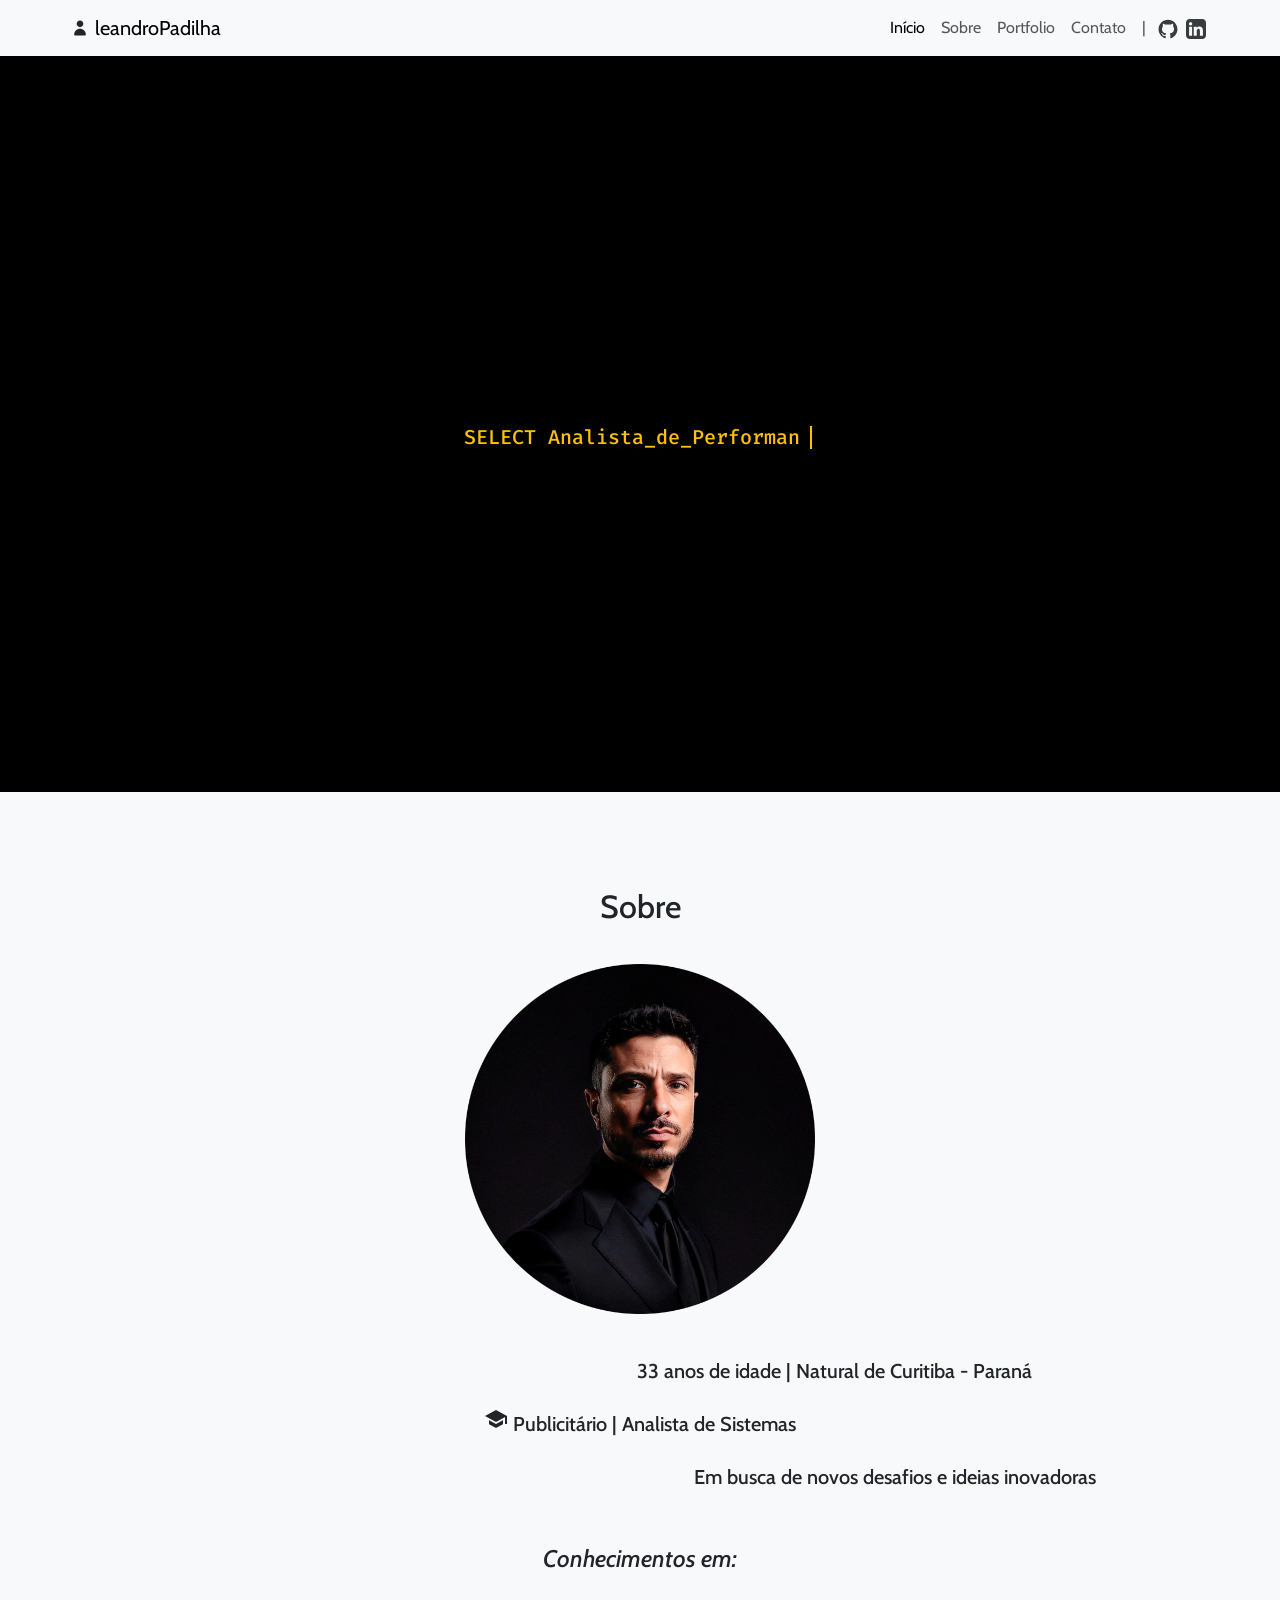
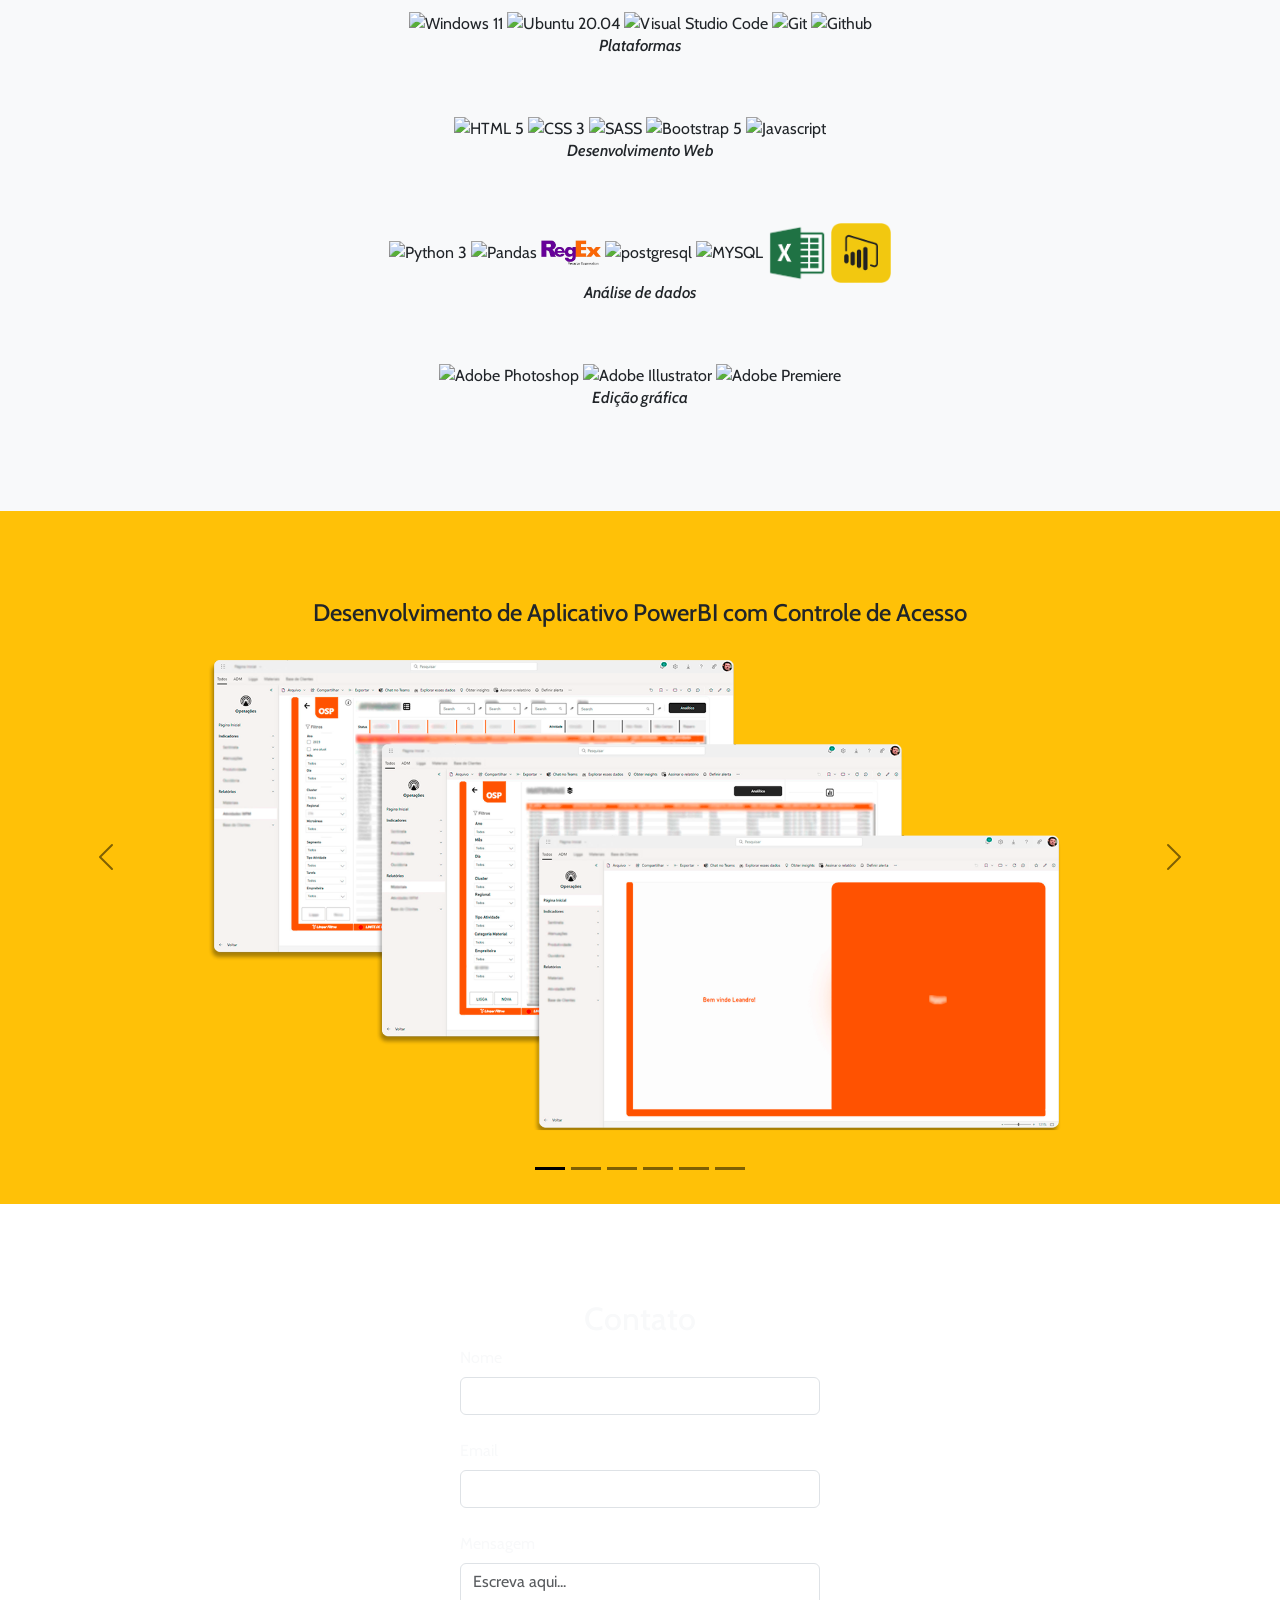
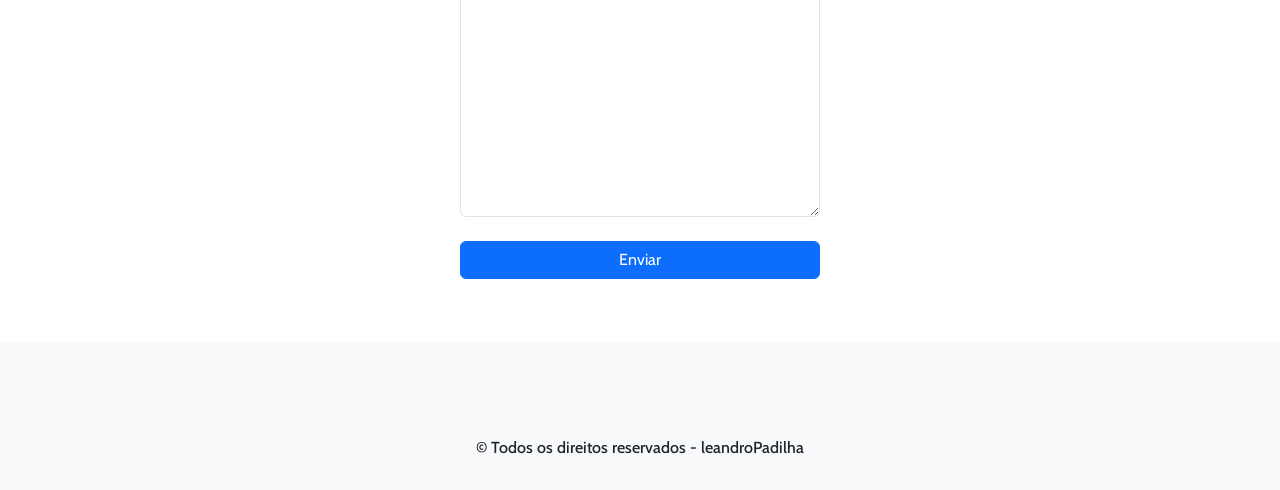
==== commit 8de6d11f: "fullscreen" ====
--- a/index.html
+++ b/index.html
@@ -255,6 +255,32 @@
     </footer>
 
     <script>
+        document.addEventListener('DOMContentLoaded', function() {
+            const carouselItems = document.querySelectorAll('.carousel-item');
+
+            carouselItems.forEach(item => {
+                const img = item.querySelector('img');
+                img.addEventListener('click', function() {
+                    toggleFullScreen(img);
+                });
+            });
+
+            function toggleFullScreen(element) {
+                if (!document.fullscreenElement) {
+                    document.body.classList.add('fullscreen'); // Adiciona classe para tela cheia
+                    element.requestFullscreen().catch(err => {
+                        console.error('Erro ao tentar entrar em modo de tela cheia:', err);
+                    });
+                } else {
+                    document.body.classList.remove('fullscreen'); // Remove classe de tela cheia
+                    document.exitFullscreen();
+                }
+            }
+        });
+    </script>
+
+
+    <script>
         (function() { // DON'T EDIT BELOW THIS LINE
             var d = document,
                 s = d.createElement('script');
--- a/css/main.css
+++ b/css/main.css
@@ -159,4 +159,7 @@
 .teste {
   height: 1080px;
 }
-/*# sourceMappingURL=main.css.map */+
+.carousel-inner {
+  background-color: #ffc107; /* Yellow background color from Bootstrap warning */
+}
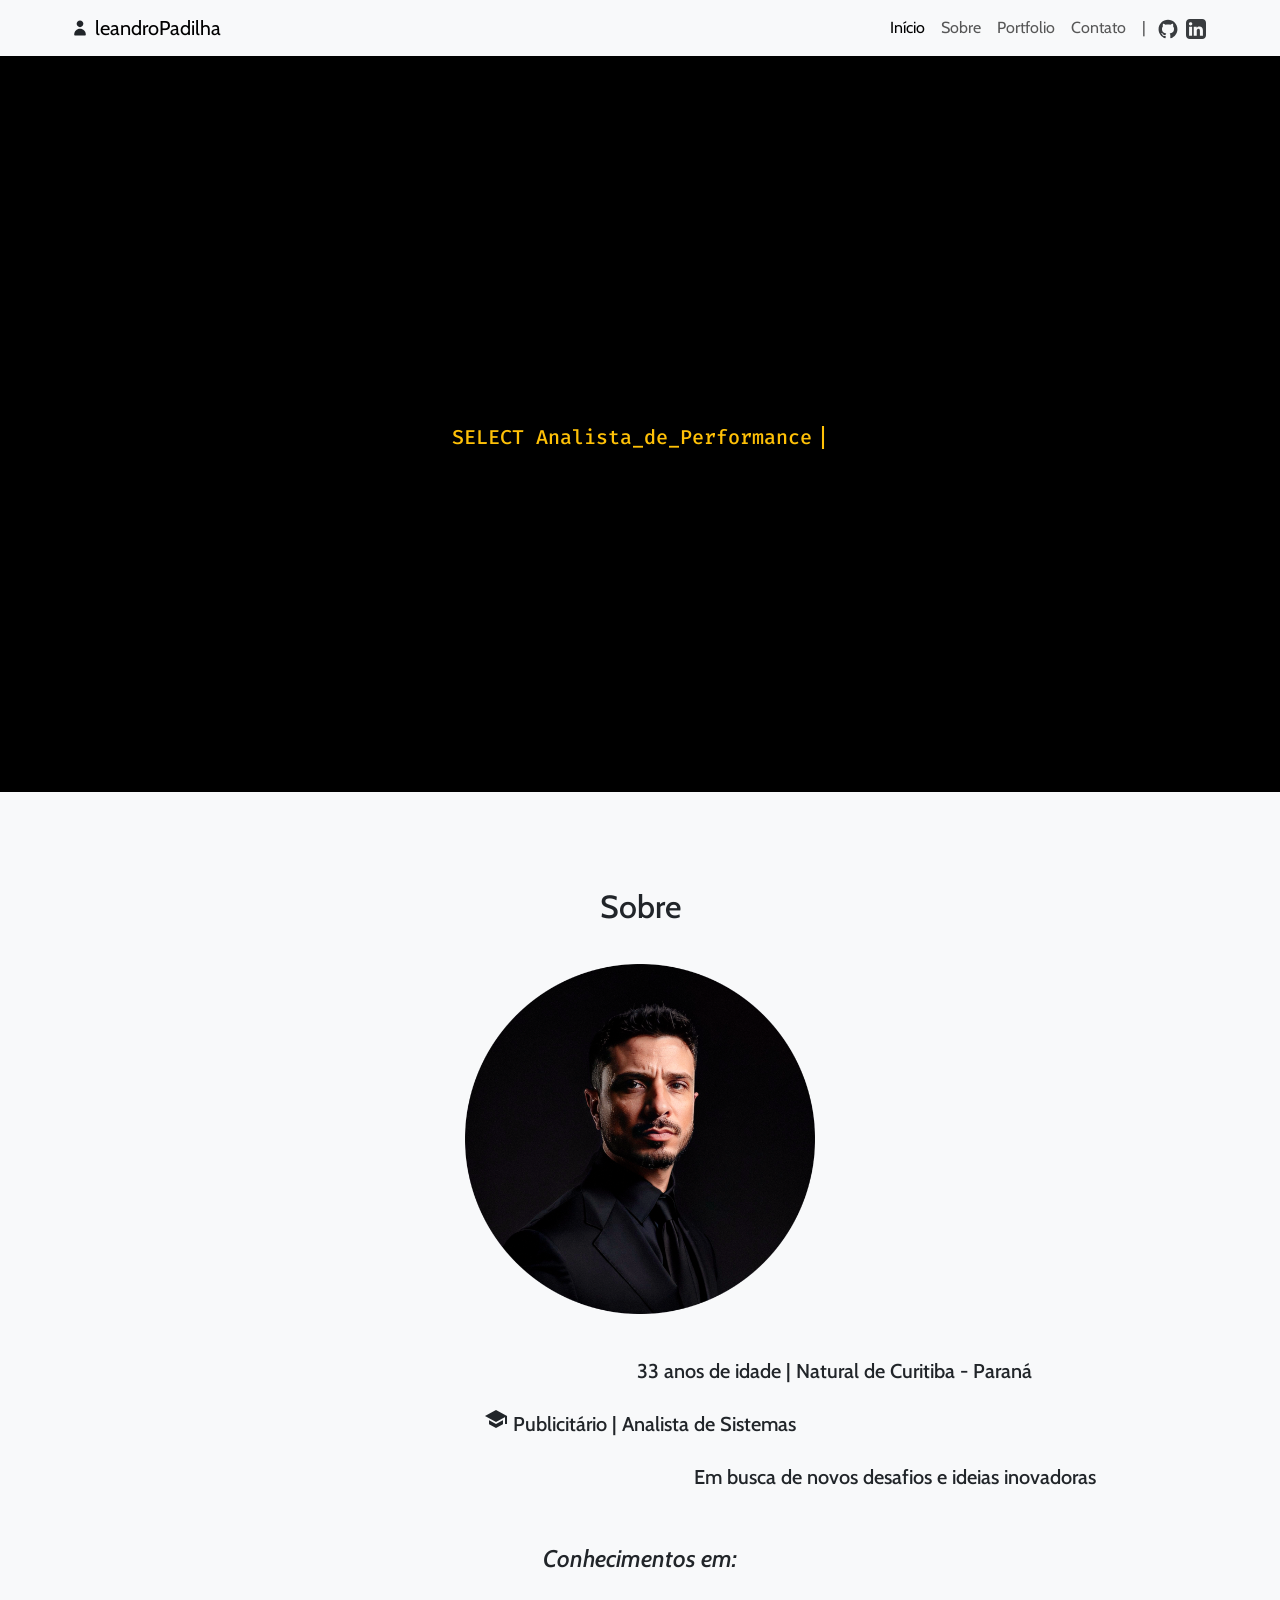
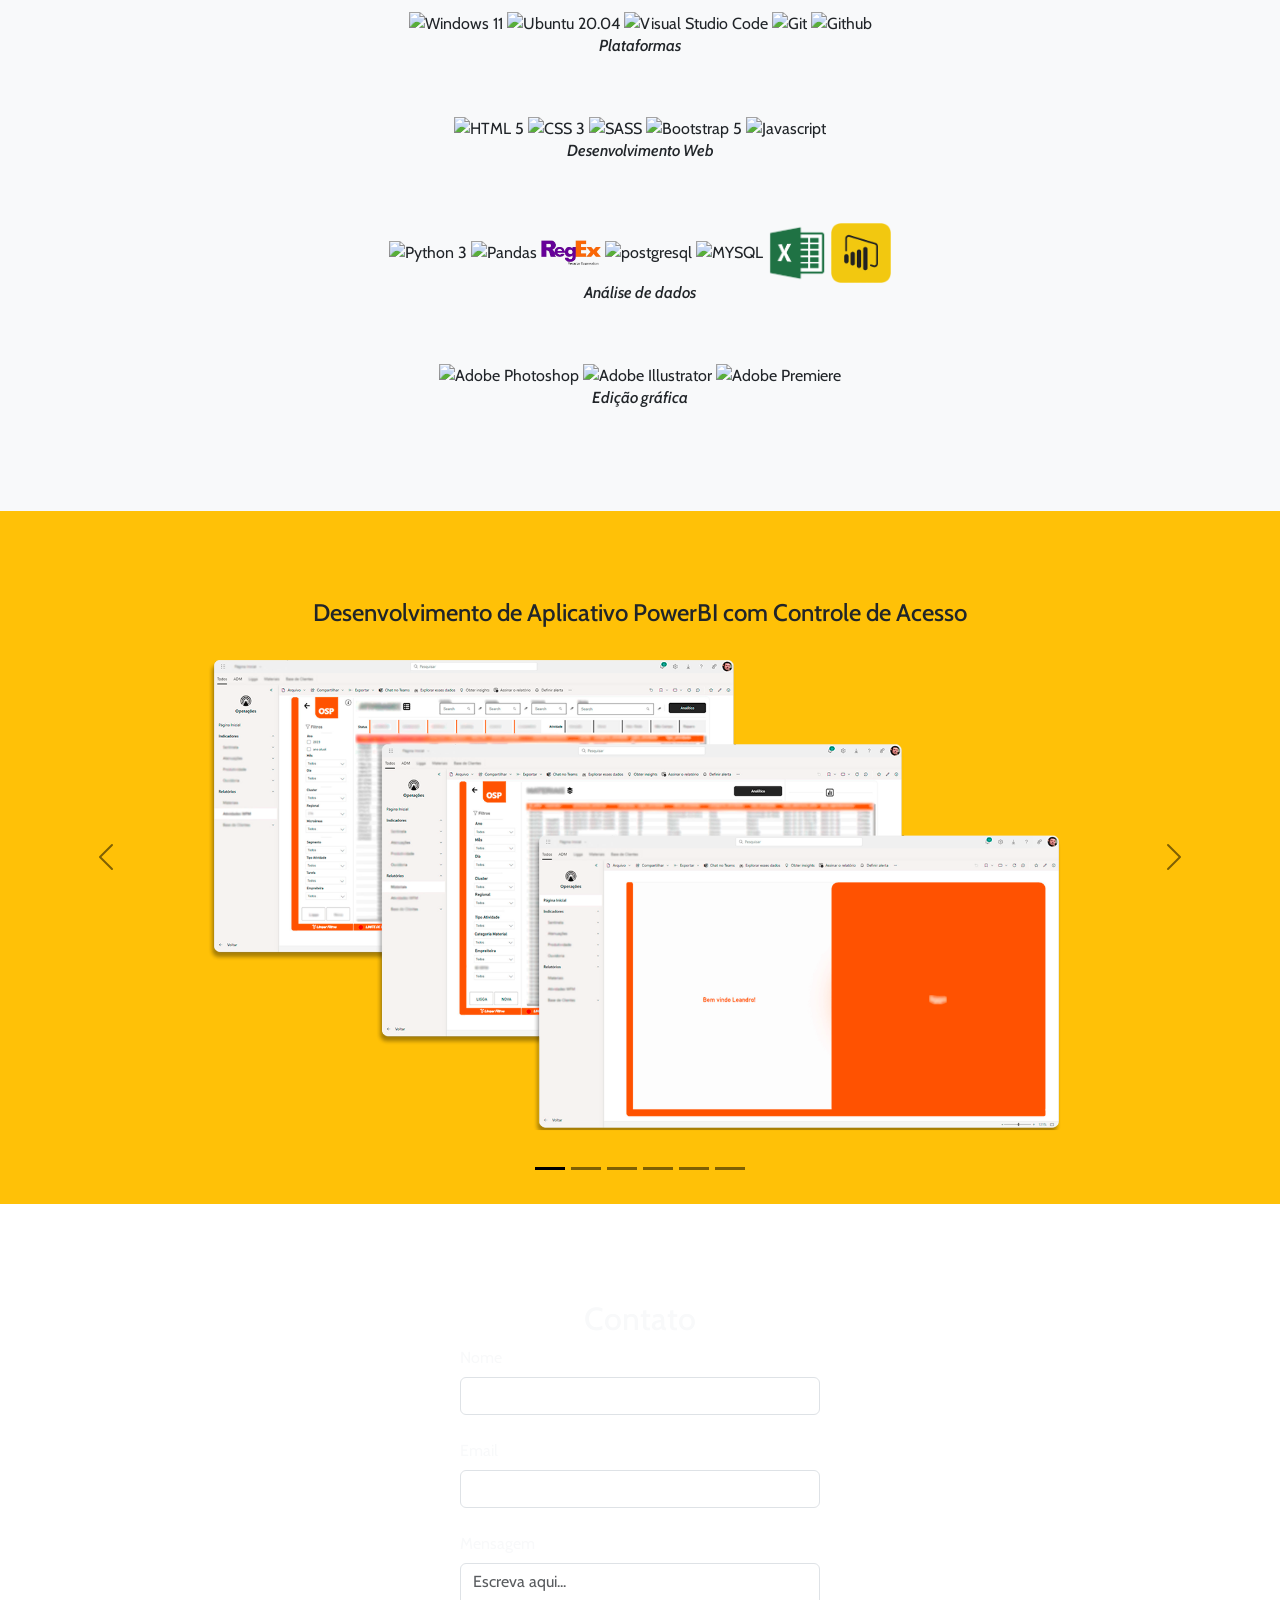
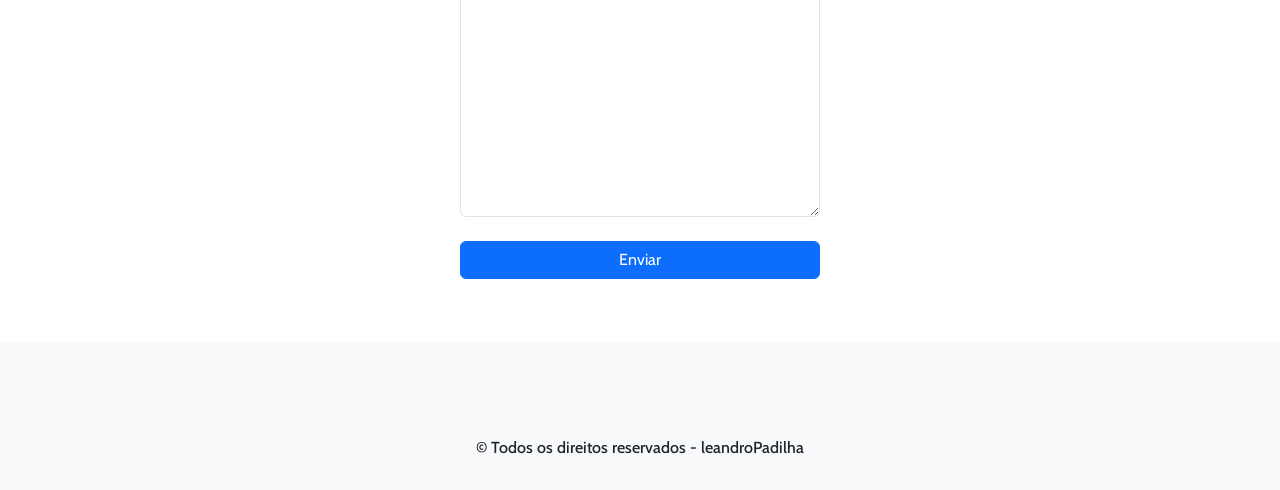
==== commit ad895546: "no full" ====
--- a/index.html
+++ b/index.html
@@ -255,32 +255,6 @@
     </footer>
 
     <script>
-        document.addEventListener('DOMContentLoaded', function() {
-            const carouselItems = document.querySelectorAll('.carousel-item');
-
-            carouselItems.forEach(item => {
-                const img = item.querySelector('img');
-                img.addEventListener('click', function() {
-                    toggleFullScreen(img);
-                });
-            });
-
-            function toggleFullScreen(element) {
-                if (!document.fullscreenElement) {
-                    document.body.classList.add('fullscreen'); // Adiciona classe para tela cheia
-                    element.requestFullscreen().catch(err => {
-                        console.error('Erro ao tentar entrar em modo de tela cheia:', err);
-                    });
-                } else {
-                    document.body.classList.remove('fullscreen'); // Remove classe de tela cheia
-                    document.exitFullscreen();
-                }
-            }
-        });
-    </script>
-
-
-    <script>
         (function() { // DON'T EDIT BELOW THIS LINE
             var d = document,
                 s = d.createElement('script');
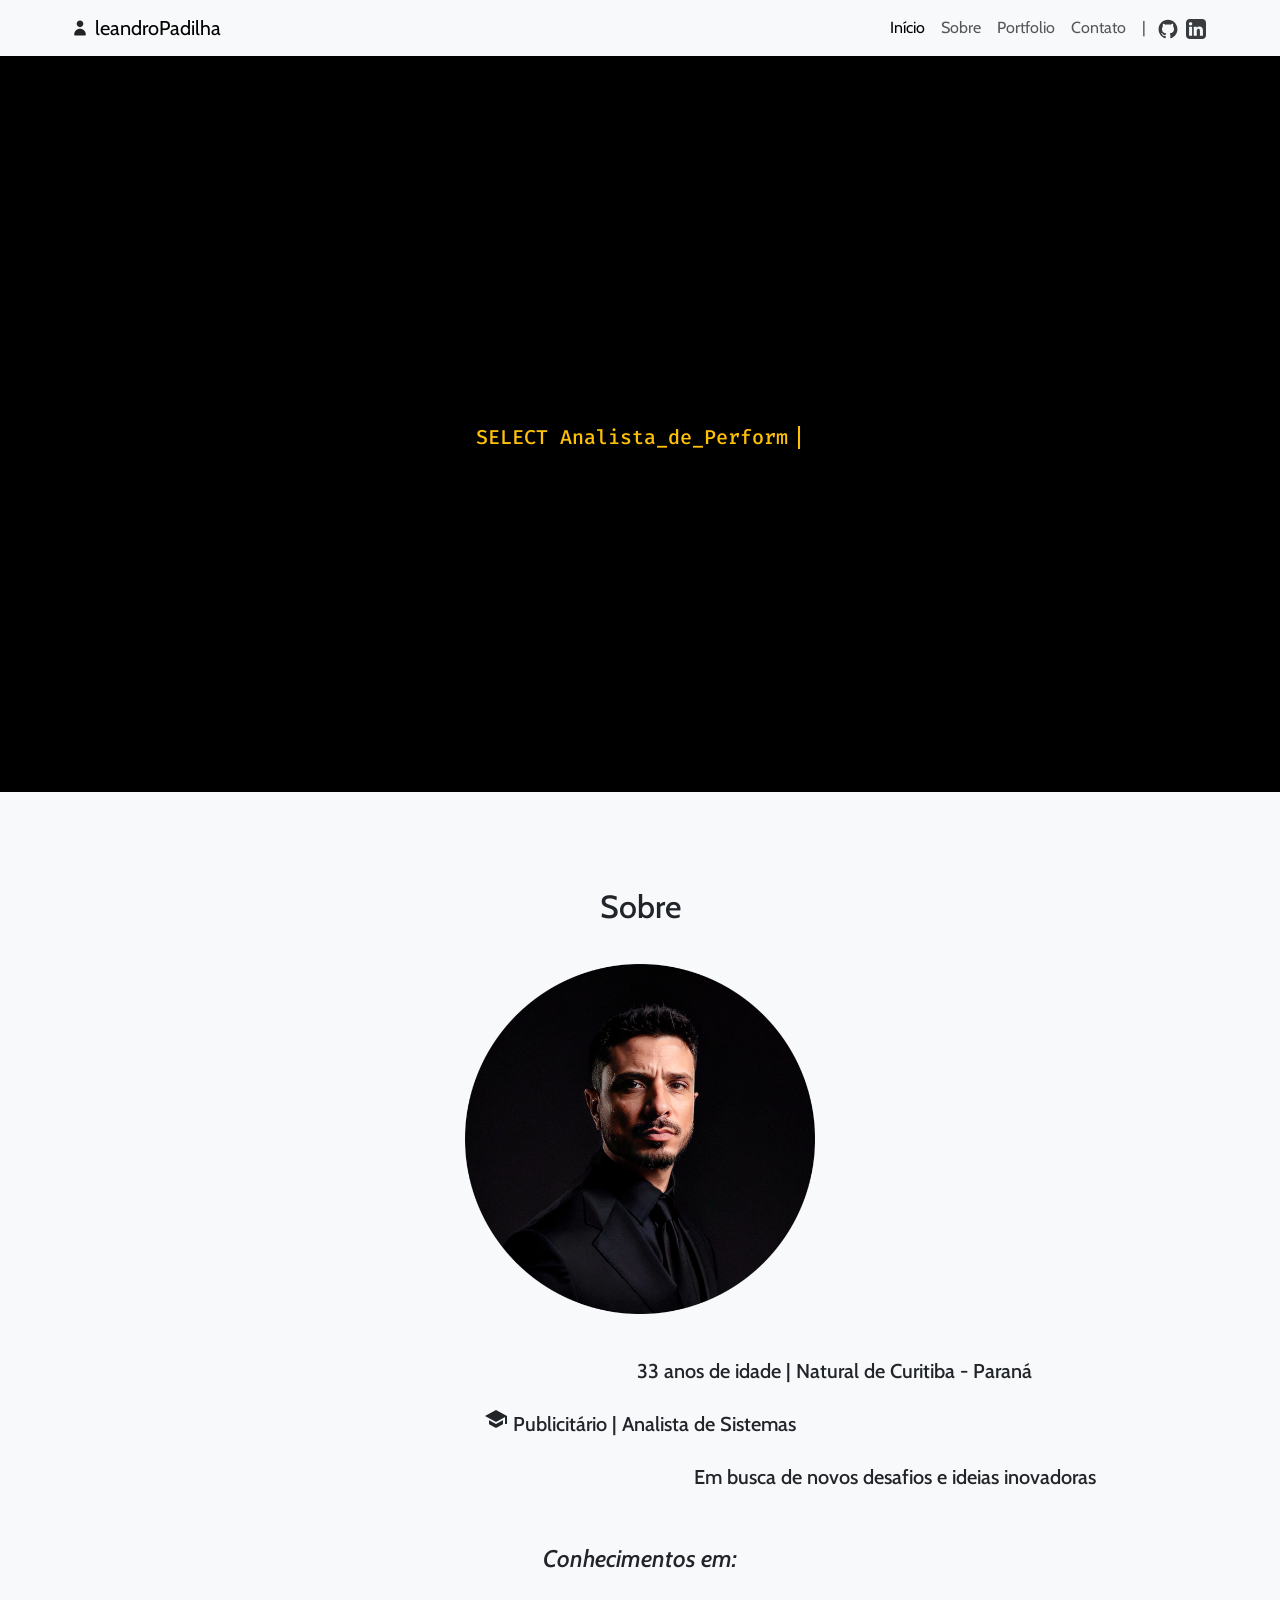
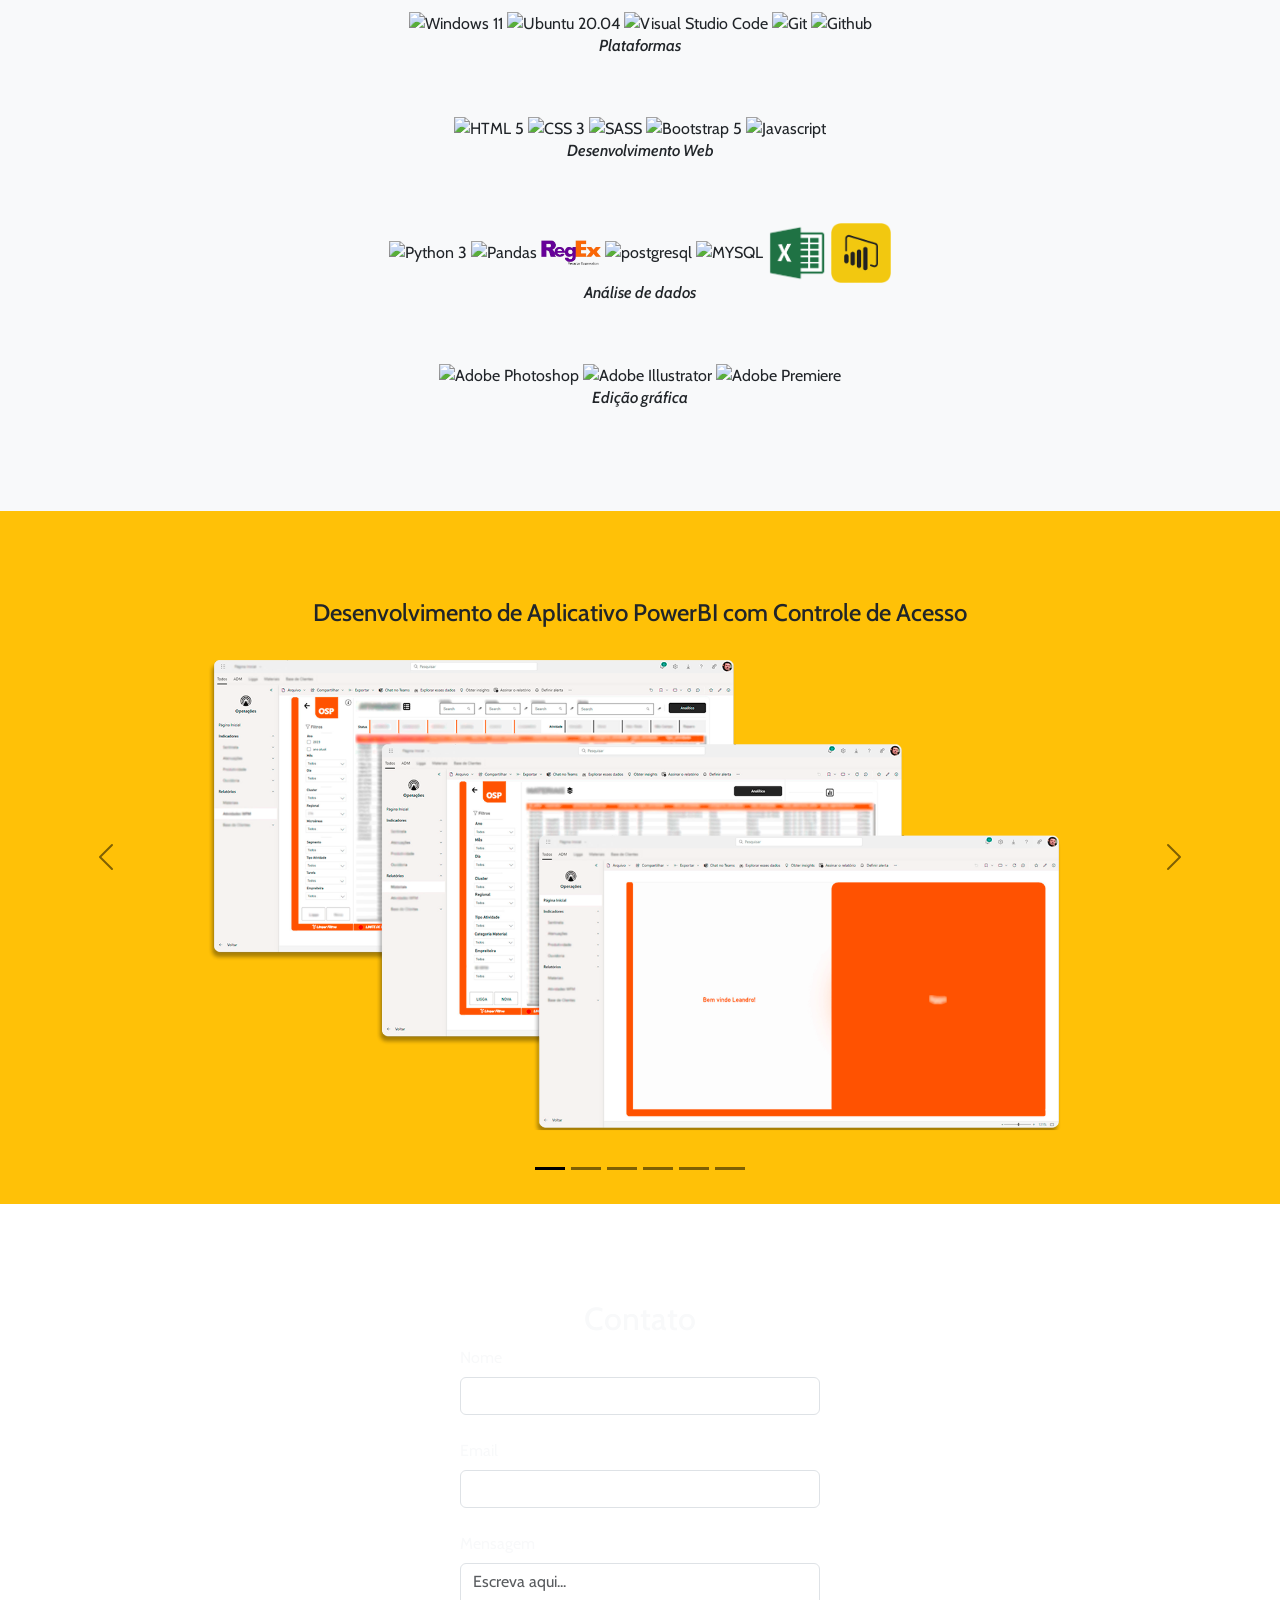
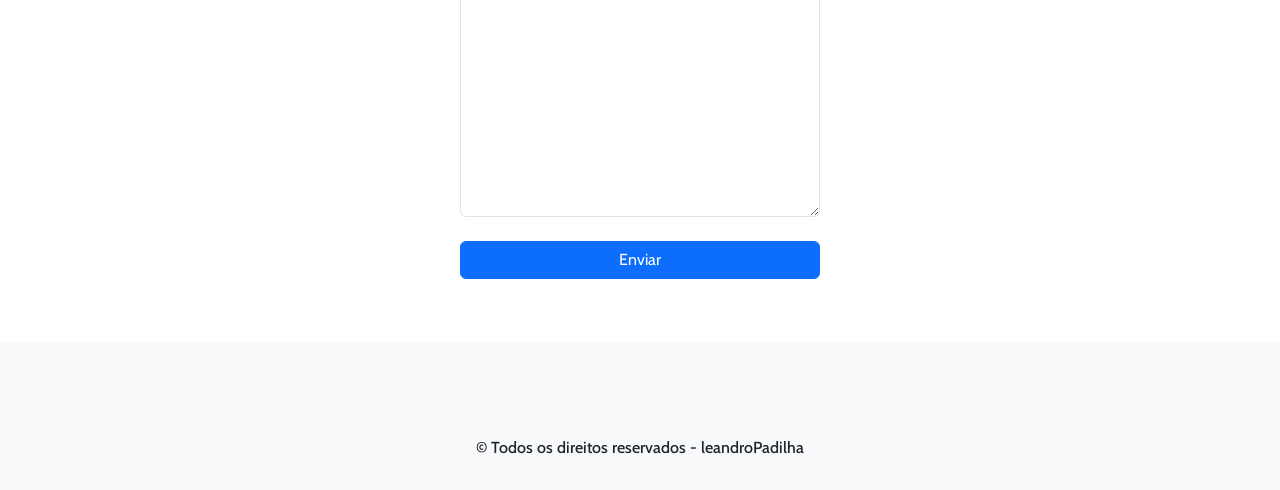
==== commit ba663a57: "pontuacao" ====
--- a/index.html
+++ b/index.html
@@ -75,7 +75,7 @@
     <main>
         <section class="row align-items-center text-center text-warning bg-black
             p-0 m-0" id="inicio">
-            <h1 id="texto">SELECT Analista_de_Performance FROM Ligga_Telecom WHERE name = 'Leandro Padilha' ↓</h1>
+            <h1 id="texto">SELECT Analista_de_Performance FROM Ligga_Telecom WHERE name = 'Leandro Padilha'; ↓</h1>
         </section>
 
         <section class="container-fluid bg-light text-center text-body" id="sobre">
